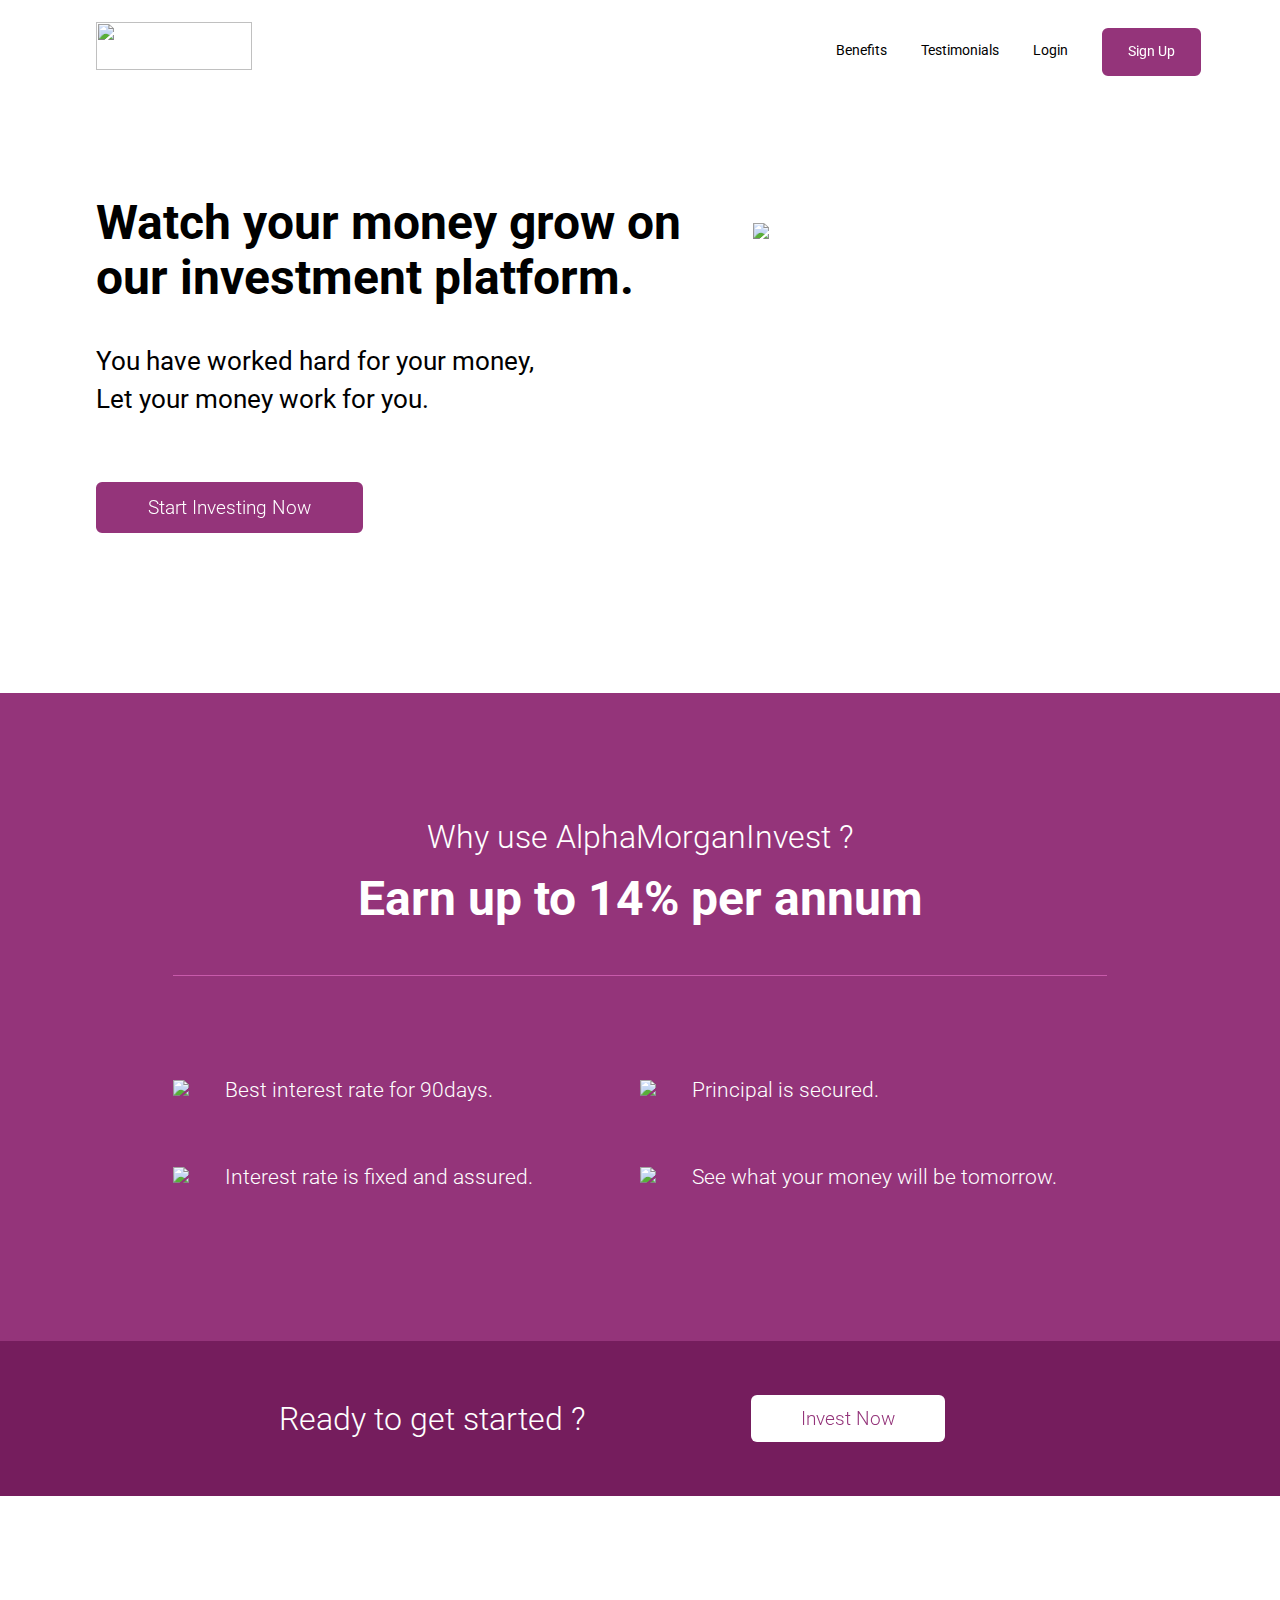
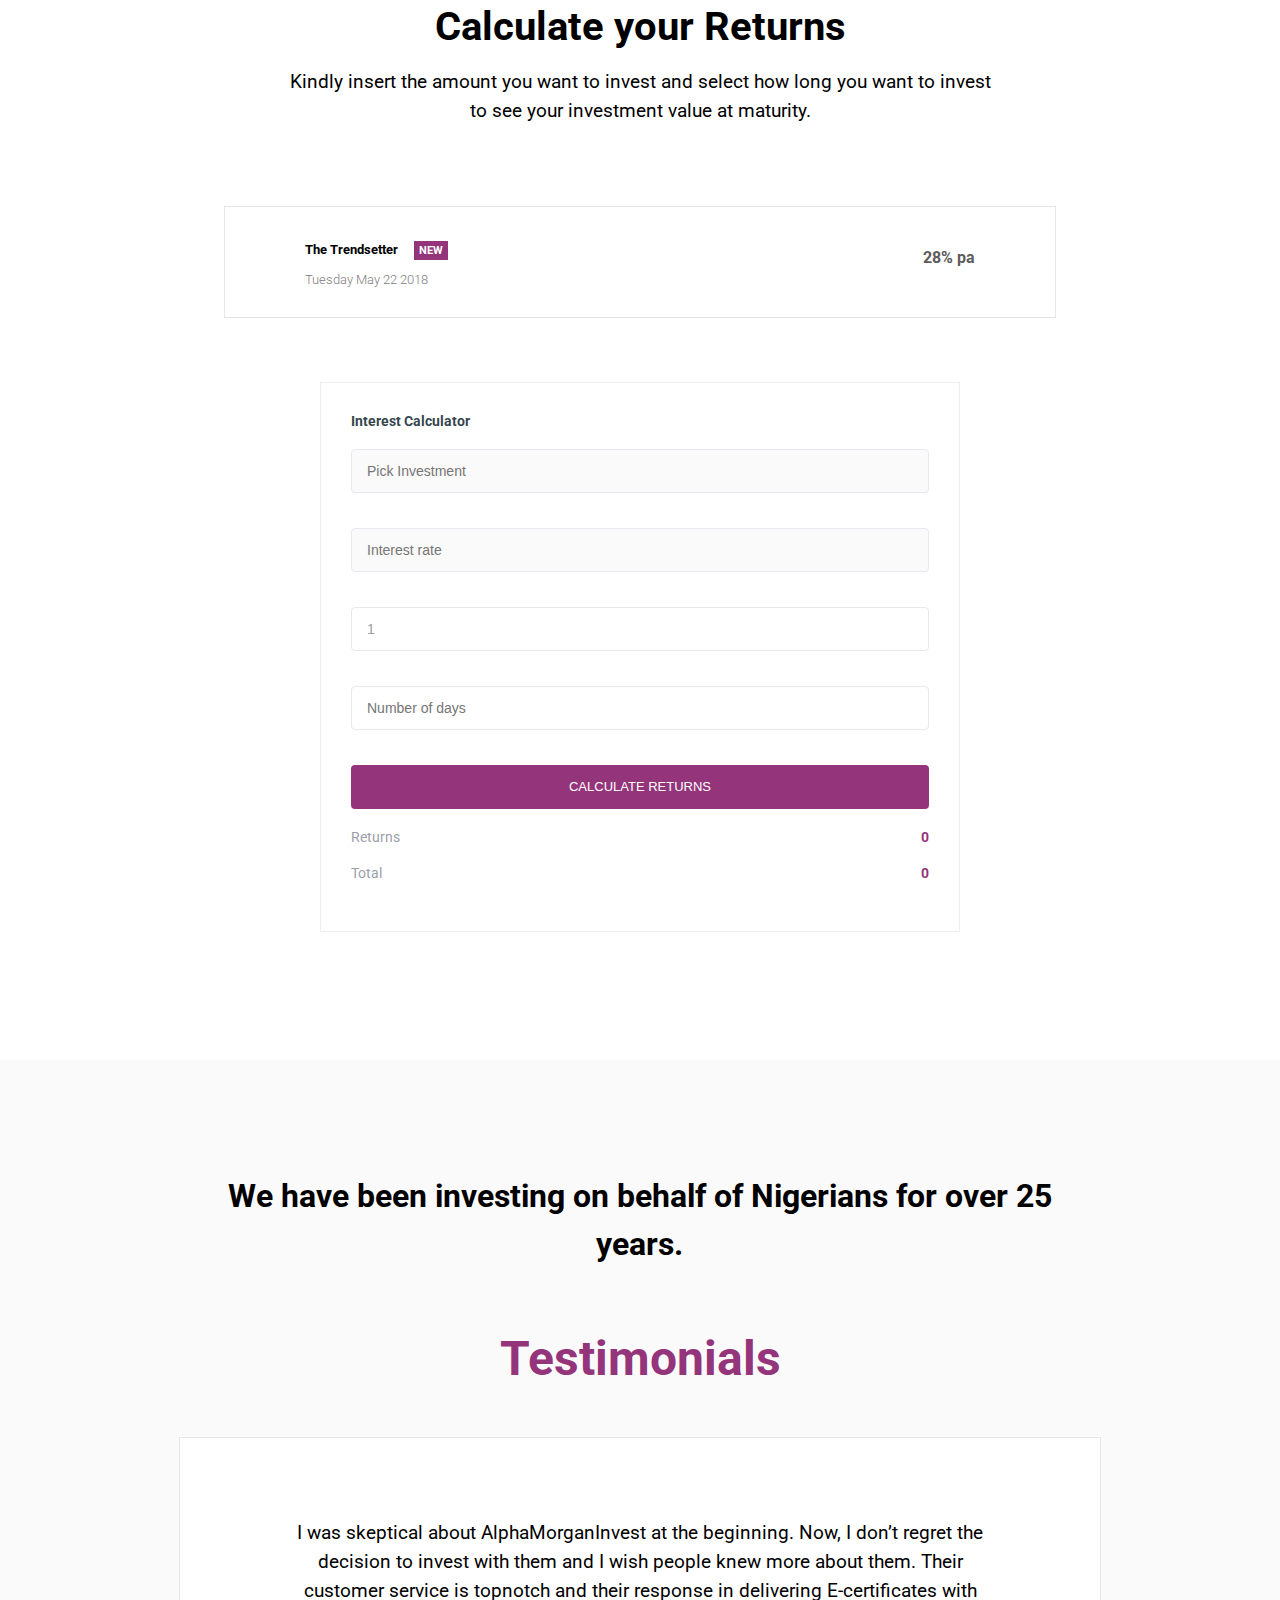
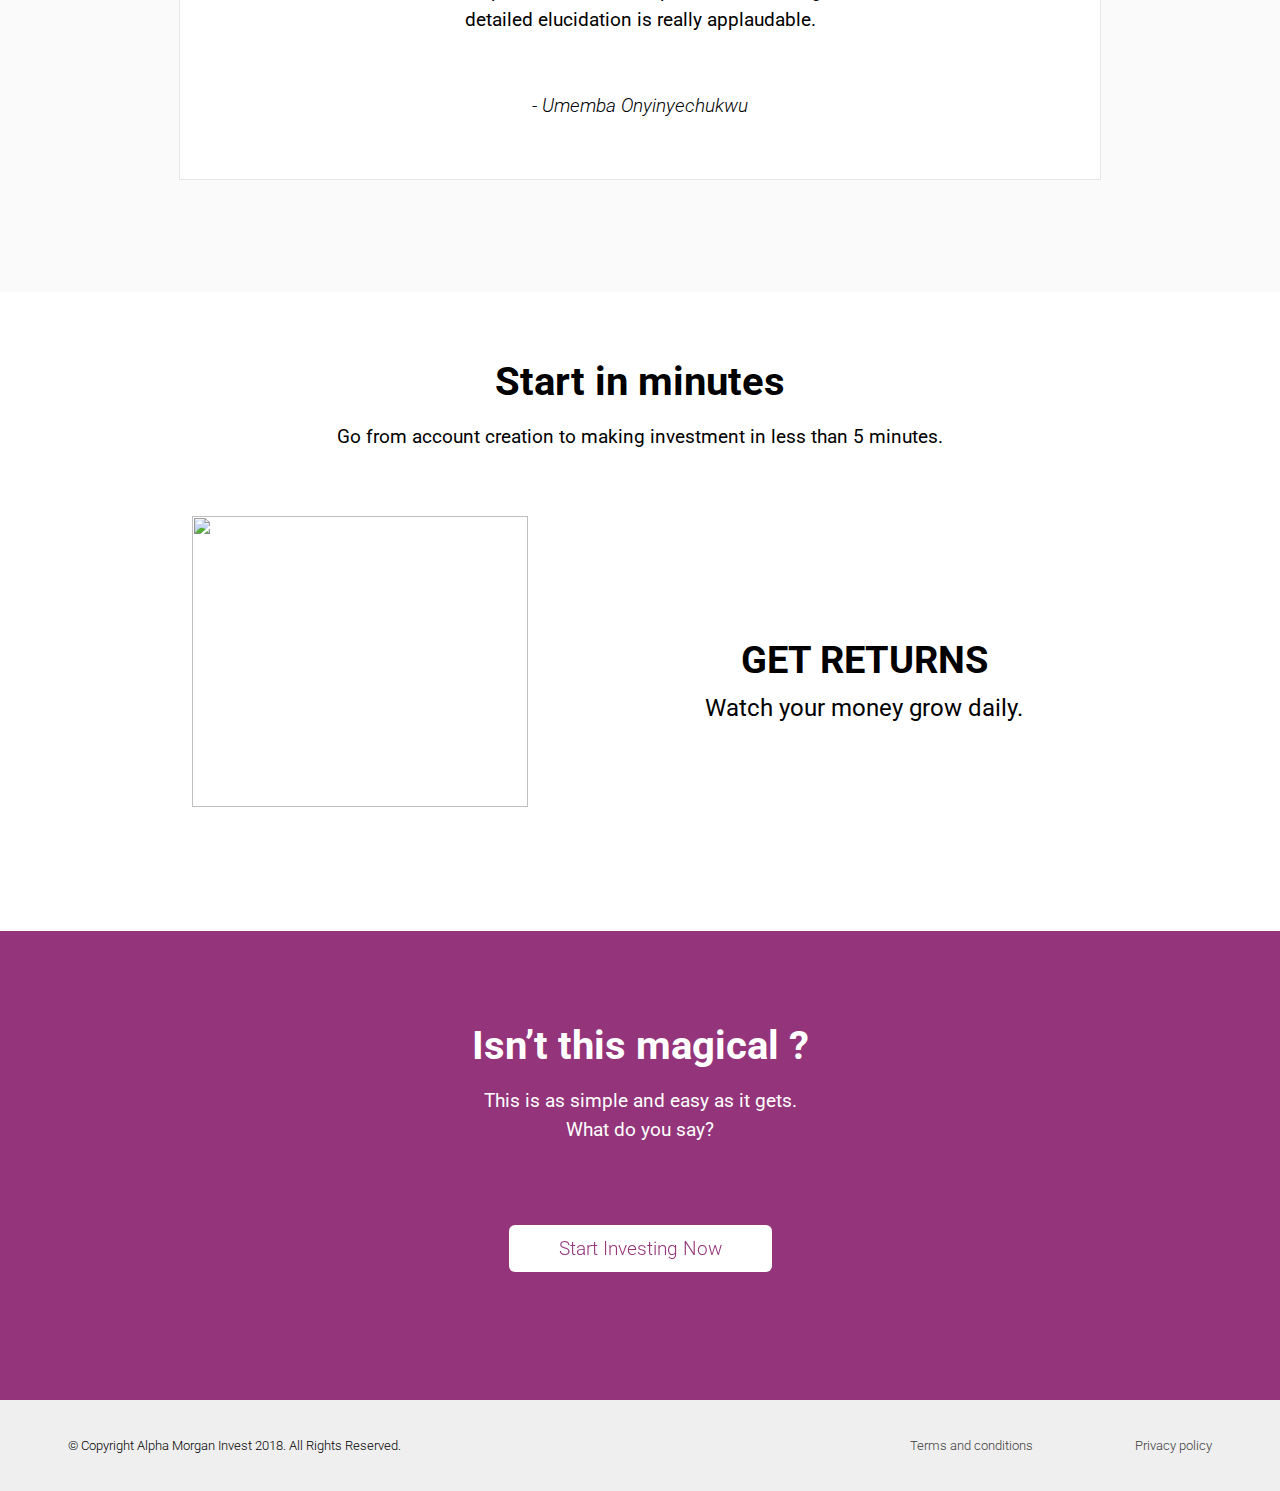
==== index.html @ eae3f41d "Calculator Added" ====
<!DOCTYPE html>
<html lang="en">

<head>
    <meta charset="UTF-8">
    <meta name="viewport" content="width=device-width, initial-scale=1.0">
    <meta http-equiv="X-UA-Compatible" content="ie=edge">
    <link rel="stylesheet" href="styles/style.css">
    <link href="https://fonts.googleapis.com/css?family=Roboto:300,300i,400,700" rel="stylesheet">
    <script defer src="js/fontawesome-all.js"></script>
    <title> Alpha Morgan </title>
</head>

<body>

    <header class="header">
        <div class="header_holder">
            <div class="wrapper navigation">
                <div class="logo">
                    <a href="index.html">
                        <img src="images/logo/image-logo.png" srcset="images/logo/image-logo@2x.png 2x,
                        images/logo/image-logo@3x.png 3x" class="Image-Logo">
                    </a>
                </div>

                <nav>
                    <ul>
                        <li>
                            <a href="" class="nav_default">
                                Benefits
                            </a>
                        </li>
                        <li>
                            <a href="" class="nav_default">
                                Testimonials
                            </a>
                        </li>
                        <li>
                            <a href="" class="nav_default">
                                Login
                            </a>
                        </li>
                        <li>
                            <a href="" class="nav_default signup_cta" id="signup">
                                Sign Up
                            </a>
                        </li>
                    </ul>
                </nav>

            </div>
        </div>
    </header>

    <section class="hero_section">
        <div class="hero_section_content">
            <div class="content">
                <h1>
                    Watch your money grow on our investment platform.
                </h1>
                <h4>
                    You have worked hard for your money,
                    <br> Let your money work for you.
                </h4>
                <div class="cta">
                    <a href="" class="signup_cta invest">
                        Start Investing Now
                    </a>
                </div>
            </div>
            <div class="illustrate">
                <div class="img_container">
                    <img src="images/hero/image.png" srcset="images/hero/image@2x.png 2x,
                        images/hero/image@3x.png 3x" class="Image">
                </div>
            </div>
        </div>
    </section>

    <section class="why_alpha">
        <div class="why_alpha_content">
            <h3>
                Why use AlphaMorganInvest ?
            </h3>
            <h1>
                Earn up to 14% per annum
            </h1>
        </div>
        <div class="why_options">
            <div class="options">
                <img src="images/icon/icon-briefcase.svg" class="icon-briefcase">
                <p>
                    Best interest rate for 90days.
                </p>
            </div>
            <div class="options">
                <img src="images/icon/icon-principal.svg" class="icon-briefcase">
                <p>
                    Principal is secured.
                </p>
            </div>
            <div class="options">
                <img src="images/icon/icon-interest-rate.svg" class="icon-briefcase">
                <p>
                    Interest rate is fixed and assured.
                </p>
            </div>
            <div class="options">
                <img src="images/icon/icon-growth.svg" class="icon-briefcase">
                <p>
                    See what your money will be tomorrow.
                </p>
            </div>
        </div>
        <div class="start">
            <div class="start_content">
                <h2>
                    Ready to get started ?
                </h2>
                <div>
                    <a href="" class="signup_cta invest start_now">
                        Invest Now
                    </a>
                </div>
            </div>
        </div>
    </section>

    <section class="investment_option">
        <div class="investment_content">
            <div class="investment_intro">
                <h1>
                    Calculate your Returns
                </h1>
                <h3>
                    Kindly insert the amount you want to invest and select how long you want to invest to see your investment value at maturity.
                </h3>
            </div>

            <div class="investment_table">
                <div class="table_content" id="table1">
                    <div>
                        <h5>
                            The Trendsetter
                            <span class="new"> NEW </span>
                        </h5>
                        <h5 class="date">
                            Tuesday May 22 2018
                        </h5>
                    </div>
                    <div>
                        <h4 class="percent">28% pa</h4>
                    </div>
                </div>
            </div>

            <div class="investment_calculator">
                <div class="calc_intro">
                    Interest Calculator
                </div>
                <form action="">
                    <div class="form-group padded-input">
                        <input type="text" class="form-control" placeholder="Pick Investment" required="" disabled="" value="">
                    </div>
                    <div class="form-group padded-input">
                        <input type="text" class="form-control" placeholder="Interest rate" required="" id="password_confirmation" disabled="" value="">
                    </div>
                    <div class="form-group padded-input">
                        <input type="number" class="form-control" placeholder="Enter an amount" required="" id="password" min="0" value="1">
                    </div>
                    <div class="form-group padded-input">
                        <input type="number" class="form-control" placeholder="Number of days" required="" id="password" min="0" value="">
                    </div>
                    <button class="purple_calculate" disable>CALCULATE RETURNS</button>
                    <div class="interest-values">
                        <div class="values">
                            <span>Returns</span>
                            <span>0</span>
                        </div>
                        <div class="values">
                            <span>Total</span>
                            <span>0</span>
                        </div>
                    </div>
                </form>
            </div>

        </div>
    </section>

    <section class="testimony_section">
        <div class="testimony_content">
            <h2>
                We have been investing on behalf of Nigerians for over 25 years.
                <h1>
                    Testimonials
                </h1>
                <div class="testimony_container">
                    <p class="testimony">
                        I was skeptical about AlphaMorganInvest at the beginning. Now, I don’t regret the decision to invest with them and I wish
                        people knew more about them. Their customer service is topnotch and their response in delivering
                        E-certificates with detailed elucidation is really applaudable.
                    </p>
                    <p class="testifier">
                        - Umemba Onyinyechukwu
                    </p>
                </div>
        </div>
    </section>

    <section class="offer_slider">
        <div class="investment_content">
            <div class="investment_intro">
                <h1>
                    Start in minutes
                </h1>
                <h3>
                    Go from account creation to making investment in less than 5 minutes.
                </h3>
            </div>
        </div>

        <div class="slider">
            <div class="slider_img_holder">
                <img src="images/start/illustration.png" srcset="images/start/illustration@2x.png 2x,
                images/start/illustration@3x.png 3x" class="Illustration">
            </div>
            <div class="img_description">
                <h2>
                    GET RETURNS
                </h2>
                <p>
                    Watch your money grow daily.
                </p>
            </div>
        </div>
    </section>

    <section class="final_cta">
        <div class="investment_content">
            <div class="investment_intro">
                <h1>
                    Isn’t this magical ?
                </h1>
                <h3>
                    This is as simple and easy as it gets.
                    <br> What do you say?
                </h3>
                <div class="cta_holder">
                    <a href="" class="signup_cta invest start_now">
                        Start Investing Now
                    </a>
                </div>
            </div>
        </div>
    </section>

    <footer>
        <div class="footer_content">
            <div class="copyright">
                © Copyright Alpha Morgan Invest 2018. All Rights Reserved.
            </div>
            <div class="terms">
                <a href="">Terms and conditions</a>
                <a href="">Privacy policy</a>
            </div>
        </div>
    </footer>

    <script src="js/app.js"></script>

</body>

</html>
---- styles/style.css ----
@import "type.css";

:root {
  --default: "Roboto", sans-serif;
  --purple: #94347a;
}

* {
  box-sizing: border-box;
  -webkit-box-sizing: border-box;
  -moz-box-sizing: border-box;
}

body,
html {
  margin: 0;
  padding: 0;
  width: 100%;
  height: 100%;
  font-family: var(--default);
  font-size: 16px;
  font-weight: 300;
}

ul {
  list-style: none;
  padding: 0;
  margin: 0;
}

a {
  text-decoration: none;
}

::selection {
  background: var(--purple);
  color: #fff;
}

::-moz-selection {
  background: var(--purple);
  color: #fff;
}

header {
  width: 100%;
}

.header_holder {
  transition: all 0.1s;
}

.header_down {
  border-bottom: 1px solid #eee;
  position: fixed;
  top: 0;
  background: white;
  z-index: 100;
  width: 100%;
  height: 92.75px;
}

.header_down + .hero_section {
  padding: 60px;
}

.wrapper {
  width: 90%;
  margin: 0 auto;
}

.navigation {
  display: grid;
  grid-template-columns: 1fr;
  grid-auto-flow: column;
  margin-bottom: 1.1em;
  margin-top: 0.1em;
}

.Image-Logo {
  width: 8.125em;
  margin-top: 1.25em;
  margin-left: 4.85em;
  width: 156px;
  height: 48px;
  object-fit: contain;
}

nav ul li {
  display: inline-block;
  padding: 26px 30px 0;
  font-family: var(--default);
  font-size: 0.75em;
  line-height: 1.65;
}

nav ul li a {
  font-size: 1.3em;
  color: black;
  font-weight: 400;
  letter-spacing: 1.2;
}

.nav_default:hover,
.nav_default:active {
  color: var(--purple);
}

.signup_cta {
  color: #fff;
  background-color: var(--purple);
  border: 2px solid var(--purple);
  border-radius: 6px;
  padding: 10px 24px;
  display: inline-block;
  vertical-align: middle;
  -webkit-transform: perspective(1px) translateZ(0);
  transform: perspective(1px) translateZ(0);
  box-shadow: 0 0 1px transparent;
  -webkit-transition-duration: 0.3s;
  transition-duration: 0.3s;
  -webkit-transition-property: transform;
  transition-property: transform;
  -webkit-transition-timing-function: ease-out;
  transition-timing-function: ease-out;
  font-family: var(--default);
}

.signup_cta:hover {
  -webkit-transform: translateY(-4px);
  transform: translateY(-4px);
}

#signup {
  color: white;
}

#signup:hover {
  color: white;
}

.hero_section {
  background: url(../images/bckground/scribbles@3x.png) no-repeat no-repeat;
  background-size: cover;
  object-fit: cover;
  width: 100%;
}

.hero_section_content {
  display: grid;
  grid-template-columns: 2fr 1.4fr;
  min-height: 600px;
  margin-bottom: 5.525em;
}

.content {
  padding-top: 70px;
  margin-left: 160px;
}

.content h1 {
  font-size: 4em;
  line-height: 1.15em;
  margin-bottom: 36px;
}

.content h4 {
  font-family: var(--default);
  font-size: 1.6em;
  margin-bottom: 2.5em;
  line-height: 1.5;
  font-weight: 400;
}

.invest {
  font-size: 1.5em;
  padding: 15px 60px;
}

.illustrate {
  display: grid;
}

.img_container {
  margin-top: 80px;
  padding-top: 50px;
}

.Image {
  object-fit: contain;
  width: 100%;
}

.why_alpha {
  min-height: 500px;
  background: var(--purple);
  color: white;
  padding-top: 5.875em;
}

.why_alpha_content {
  text-align: center;
}

.why_alpha_content h3 {
  font-size: 1.975em;
  font-weight: 300;
  margin-bottom: 0;
}

.why_alpha_content h1 {
  font-size: 3.8em;
  margin-top: 0.3em;
  margin-bottom: 1em;
}

.why_options {
  display: grid;
  grid-template-columns: repeat(2, 1fr);
  width: 63%;
  margin: 0 auto;
  border-top: 1px solid #c85aab;
  padding-top: 6.5em;
  padding-bottom: 87px;
}

.options {
  display: grid;
  grid-template-columns: auto 1fr;
  grid-auto-flow: column;
  grid-gap: 10px;
}

.options p {
  margin: 0 1.25em 3.1875em;
  font-size: 1.5em;
  font-weight: 300;
  font-family: var(--default);
  line-height: 1;
}

.start {
  background: #751d5d;
}

.start_content {
  display: grid;
  grid-template-columns: repeat(2, 1fr);
  width: 60%;
  padding: 2em;
  margin: 0 auto;
  place-items: center center;
}

.start_content h2 {
  font-size: 2.5em;
  font-weight: 300;
  font-family: var(--default);
}

.start_now {
  color: var(--purple);
  background: white;
  border: none;
  margin: 0;
}

.investment_option {
  padding-top: 5em;
}

.investment_intro {
  text-align: center;
  padding-bottom: 4em;
}

.investment_intro h1 {
  font-size: 3.2em;
  margin-bottom: 18px;
}

.investment_intro h3 {
  width: 55%;
  margin: 0 auto;
  font-size: 1.5em;
  font-family: var(--default);
  line-height: 1.5;
  font-weight: 400;
}

.investment_table {
  padding-bottom: 4em;
  padding-top: 1em;
}

.table_content {
  display: grid;
  grid-template-columns: 1fr 1fr;
  width: 45%;
  margin: 0 auto;
  background-color: rgba(216, 216, 216, 0);
  border: solid 1px rgba(151, 151, 151, 0.24);
  padding: 20px 80px;
  font-family: var(--default);
}

#table1 {
  border-top: solid 1px rgba(151, 151, 151, 0.24);
}

.table_content:nth-child(even) {
  border-top: none;
}

.table_content:nth-child(odd) {
  border-top: none;
}

.table_content h5 {
  margin-top: 15px;
  margin-bottom: 10px;
}

.new {
  color: white;
  background: var(--purple);
  padding: 3px 5px;
  font-size: 0.8em;
  margin-left: 13px;
  font-family: var(--default);
}

.date {
  color: #808080;
  font-family: var(--default);
  font-weight: 300;
}

.percent {
  float: right;
  color: #5d5b5b;
}

.investment_calculator {
  border: 1px solid #eee;
  width: 28%;
  margin: 0 auto 8em;
  padding: 30px 40px;
}

.calc_intro {
  font-size: 14px;
  font-weight: 700;
  color: #37474f;
  margin-bottom: 20px;
}

.padded-input {
  margin-bottom: 35px;
}

.form-control {
  width: 100%;
  text-align: left;
  color: #9aa0a9;
  padding: 15px;
  height: 44px;
  border-radius: 4px;
  border: 1px solid #e6eaee;
  font-size: 14px;
  outline-color: var(--purple);
}

.investment_calculator button {
  width: 100%;
  height: 44px;
  border-radius: 4px;
  font-size: 13px;
  font-weight: 500;
  letter-spacing: normal;
  color: #fff;
  border: none;
  background-color: var(--purple);
  cursor: pointer;
}

.values {
  display: flex;
  justify-content: space-between;
  margin: 20px 0;
}

.values span:first-child {
  font-weight: 400;
  color: #9aa0a9;
  font-size: 14px;
}

.values span:last-child {
  font-size: 14px;
  font-weight: 700;
  color: #95347a;
}

.testimony_section {
  background: #fafafa url(../images/bckground/scribble@3x.png) no-repeat
    no-repeat;
  background-size: cover;
  object-fit: cover;
  width: 100%;
  padding: 7em 0;
}

.testimony_content {
  text-align: center;
  width: 80%;
  margin: 0 auto;
}

.testimony_content h2 {
  width: 60%;
  margin: 0 auto;
  font-size: 2em;
  line-height: 1.5;
}

.testimony_content h1 {
  margin-top: 1.6em;
  margin-bottom: 50px;
  font-size: 3em;
  color: var(--purple);
}

.testimony_container {
  border: solid 1px #e6e6e6;
  padding: 62px 102px 42px;
  width: 60%;
  margin: 0 auto;
  background: white;
  font-size: 1.2em;
  font-family: var(--default);
}

.testimony {
  line-height: 1.5;
  font-weight: 400;
}

.testifier {
  margin-top: 3.125em;
  font-family: var(--default);
  font-style: italic;
}

.offer_slider {
  padding-top: 2.5em;
  margin-bottom: 7.5em;
  background: url(../images/start/scribbles@3x.png) no-repeat no-repeat;
  background-size: cover;
  object-fit: cover;
  width: 100%;
}

.slider {
  display: grid;
  grid-template-columns: repeat(2, 1fr);
  width: 50%;
  margin: 0 auto;
}

.img_description {
  display: grid;
  text-align: center;
  align-content: center;
}

.img_description h2 {
  font-size: 2.4em;
  margin-bottom: 0.3em;
}

.img_description p {
  margin: 0;
  font-weight: 400;
  font-size: 1.5em;
}

.Illustration {
  width: 336px;
  height: 291px;
  object-fit: contain;
}

.final_cta {
  background: var(--purple);
  padding: 4em;
  color: white;
}

.cta_holder {
  margin-top: 5em;
}

footer {
  background: #efefef;
  padding: 2.4em;
  font-family: var(--default);
}

.footer_content {
  display: grid;
  grid-template-columns: 2.5fr 1fr;
  width: 80%;
  margin: 0 auto;
}

.terms {
  display: grid;
  place-items: end;
  grid-template-columns: repeat(2, 1fr);
}

.terms a {
  color: #3b3b3b;
}

.terms a:hover {
  text-decoration: underline;
}

/* ===================================== */
/* Media Queries */

/* iPad pros and huge tablets */
@media only screen and (min-width: 1024px) and (max-width: 1439px) {
  .Image-Logo {
    margin-left: 2em;
  }

  nav ul li {
    padding: 26px 15px 0;
  }

  nav ul li a {
    font-size: 1.2em;
  }

  .hero_section_content {
    margin-bottom: 0;
  }

  .content {
    margin-left: 6em;
  }

  .content h1 {
    font-size: 3em;
  }

  .invest {
    font-size: 1.2em;
    padding: 12px 50px;
  }

  .why_alpha_content h1 {
    font-size: 3em;
  }

  .why_options {
    width: 73%;
  }

  .options p {
    font-size: 1.3em;
  }

  .start_content {
    width: 70%;
  }

  .start_content h2 {
    font-size: 2em;
  }

  .investment_intro h1 {
    font-size: 2.5em;
  }

  .investment_intro h3 {
    font-size: 1.2em;
  }

  .table_content,
  .panel {
    width: 65%;
  }

  .investment_calculator {
    width: 50%;
    padding: 30px 30px;
  }

  .testimony_content h2 {
    width: 85%;
  }

  .testimony_content h1 {
    margin-top: 1.3em;
  }

  .testimony_container {
    width: 90%;
  }

  .slider {
    width: 70%;
  }

  .footer_content {
    margin: 0 auto;
    width: 95%;
    grid-template-columns: 2.2fr 1fr;
    font-size: 0.8125em;
  }
}

/* Smaller tablets and iPad */
@media only screen and (min-width: 767px) and (max-width: 1023px) {
  .Image-Logo {
    margin-left: 2em;
  }

  nav ul li {
    padding: 36px 12px 0;
  }

  nav ul li a {
    font-size: 1.2em;
  }

  .signup_cta {
    padding: 5px 18px;
  }

  .hero_section_content {
    margin-bottom: 5em;
    min-height: 0;
  }

  .content {
    margin-left: 4em;
  }

  .content h1 {
    font-size: 2.5em;
  }

  .content h4 {
    font-size: 1em;
  }

  .invest {
    font-size: 1em;
    padding: 12px 35px;
  }

  .why_alpha {
    padding-top: 3em;
  }

  .why_alpha_content h3 {
    font-size: 1.4em;
  }

  .why_alpha_content h1 {
    font-size: 2.4em;
  }

  .why_options {
    width: 80%;
    padding-top: 5em;
    padding-bottom: 2em;
  }

  .options p {
    font-size: 1em;
  }

  .start_content {
    width: 80%;
  }

  .start_content h2 {
    font-size: 1.5em;
  }

  .investment_option {
    padding-top: 3em;
  }

  .investment_intro h1 {
    font-size: 2.5em;
  }

  .investment_intro h3 {
    font-size: 1em;
    width: 70%;
  }

  .table_content,
  .panel {
    width: 65%;
  }

  .investment_calculator {
    width: 50%;
    padding: 30px 30px;
  }

  .percent {
    font-size: 14px;
  }

  .testimony_content h2 {
    width: 85%;
    font-size: 2em;
  }

  .testimony_content h1 {
    margin-top: 1em;
    font-size: 2.5em;
  }

  .testimony_container {
    width: 90%;
  }

  .slider {
    width: 70%;
    grid-gap: 20px;
  }

  .final_cta {
    padding: 1.5em;
  }

  .cta_holder {
    margin-top: 3em;
  }

  .footer_content {
    margin: 0 auto;
    width: 95%;
    grid-template-columns: 2.3fr 1fr;
    font-size: 0.6125em;
  }
}

/* Mobile devices */
@media only screen and (max-width: 766px) {
  .Image-Logo {
    margin-left: 0;
    width: 140px;
  }

  nav {
    display: none;
  }

  .wrapper {
    width: 90%;
    margin: 0 auto;
  }

  .signup_cta {
    padding: 5px 18px;
  }

  .hero_section_content {
    grid-template-columns: 1fr;
    margin-bottom: 2em;
    min-height: 0;
    text-align: center;
  }

  .content {
    margin: 0 auto;
    padding-top: 40px;
    width: 90%;
  }

  .content h1 {
    font-size: 2.5em;
  }

  .content h4 {
    font-size: 1em;
    margin-bottom: 25px;
  }

  .img_container {
    margin: 0;
    padding-top: 3em;
    padding-bottom: 2em;
  }

  .invest {
    font-size: 1em;
    padding: 12px 35px;
  }

  .why_alpha {
    padding-top: 1.5em;
  }

  .why_alpha_content {
    padding: 30px 0;
  }

  .why_alpha_content h3 {
    font-size: 1em;
  }

  .why_alpha_content h1 {
    font-size: 1.8em;
    width: 85%;
    margin: 0 auto;
    padding-top: 0.5em;
  }

  .why_options {
    width: 70%;
    margin: 0 auto;
    padding-top: 5em;
    padding-bottom: 1em;
    grid-template-columns: 1fr;
  }

  .options {
    grid-gap: 1.8em;
  }

  .options p {
    font-size: 1em;
    margin: 0 0 3.1875em;
    line-height: 1.6;
  }

  .start_content {
    width: 90%;
    grid-template-columns: 1fr;
    padding: 2em;
  }

  .start_content h2 {
    font-size: 1.5em;
    padding-bottom: 0.5em;
  }

  .investment_option {
    padding-top: 3em;
  }

  .investment_intro {
    width: 90%;
    margin: 0 auto;
    padding-bottom: 3em;
  }

  .investment_intro h1 {
    font-size: 2em;
  }

  .investment_intro h3 {
    font-size: 1em;
    width: 90%;
  }

  .investment_table {
    padding-top: 0;
  }

  .date {
    display: none;
  }

  .panel {
    display: none;
  }

  .table_content {
    width: 75%;
    padding: 20px 20px;
    grid-template-columns: 2fr 1fr;
  }

  .percent {
    font-size: 14px;
  }

  .investment_calculator {
    width: 75%;
    padding: 30px 25px;
  }

  .testimony_section {
    padding-top: 4em;
  }

  .testimony_content h2 {
    width: 100%;
    font-size: 1.6em;
  }

  .testimony_content h1 {
    margin-top: 1em;
    font-size: 2.5em;
  }

  .testimony_container {
    width: 90%;
    padding: 1em;
    font-size: 1em;
  }

  .testimony {
  }

  .offer_slider {
    margin-bottom: 5em;
  }

  .slider {
    width: 70%;
    grid-gap: 20px;
    grid-template-columns: 1fr;
  }

  .Illustration {
    max-width: 100%;
  }

  .final_cta {
    padding: 1.5em;
  }

  .cta_holder {
    margin-top: 3em;
  }

  .footer_content {
    margin: 0 auto;
    width: 95%;
    grid-template-columns: 1fr;
    font-size: 0.6125em;
    text-align: center;
  }

  .terms {
    grid-template-columns: 1fr;
    place-items: center;
    margin-top: 1em;
    grid-gap: 8px;
  }
}
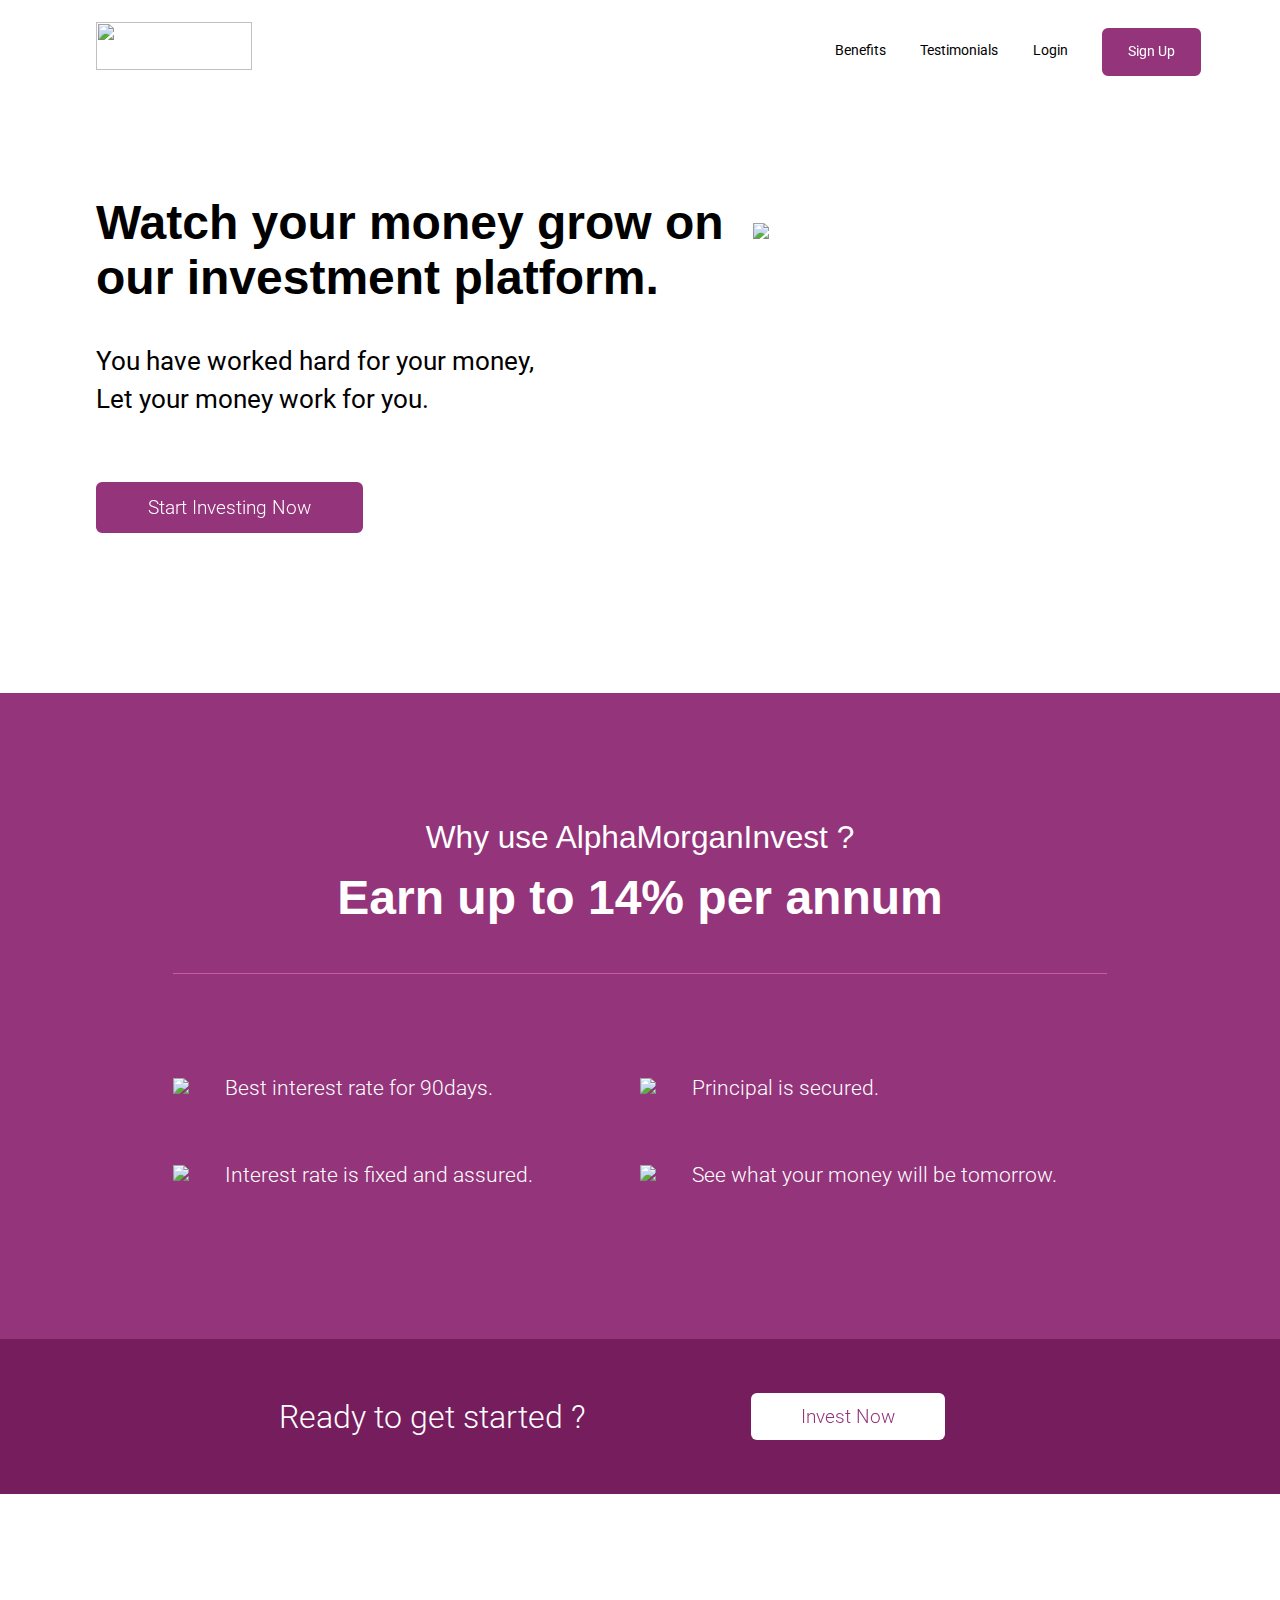
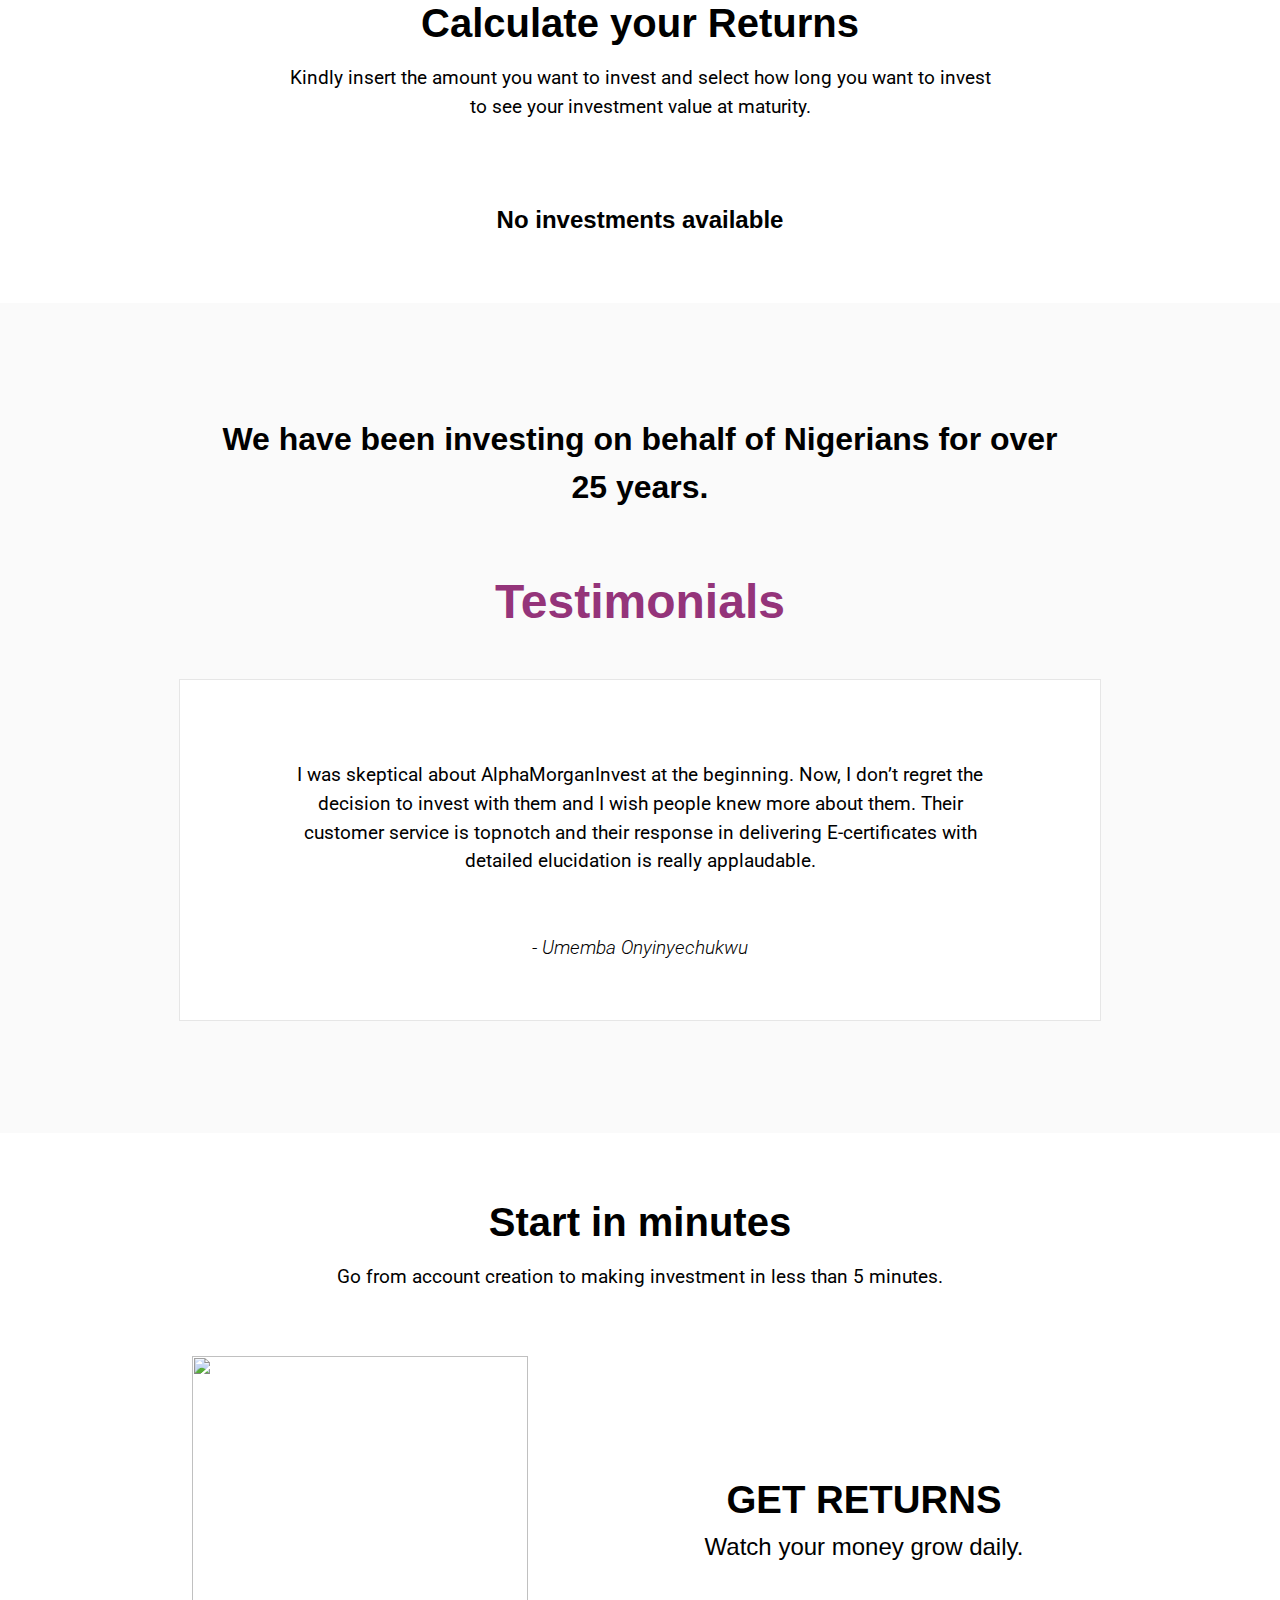
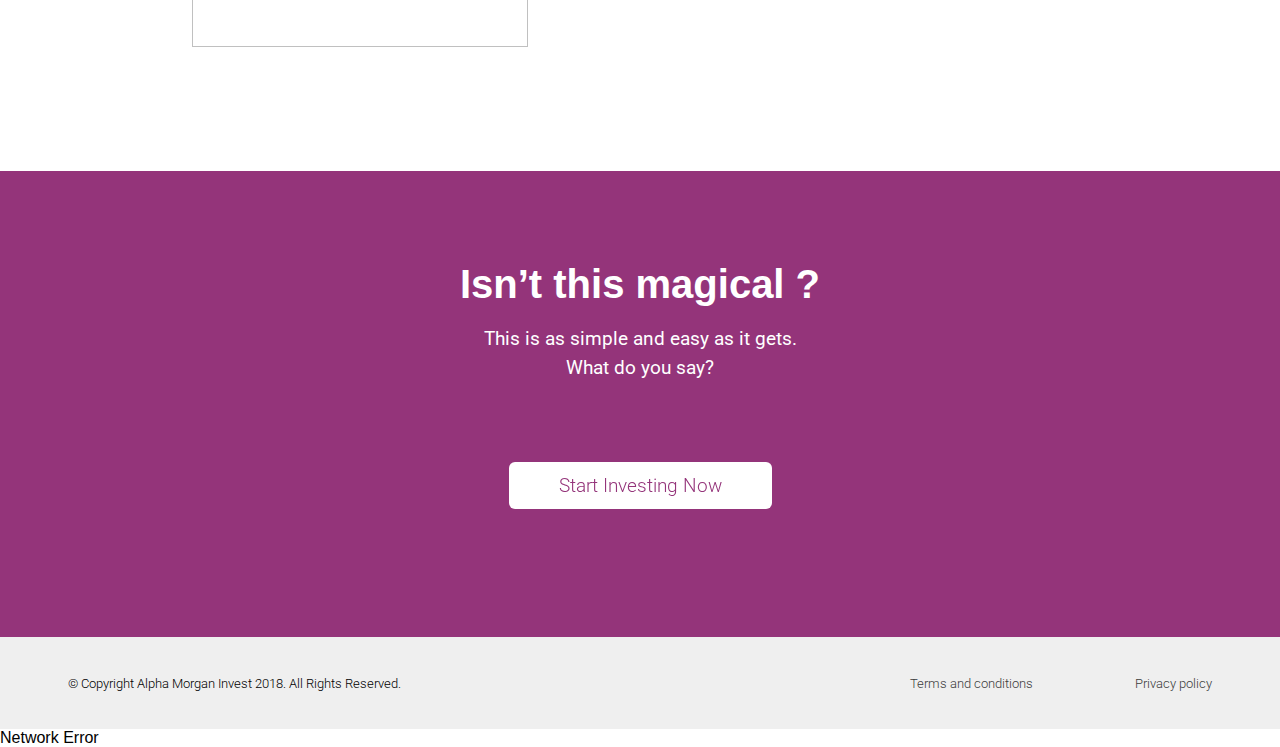
==== commit e00e52aa: "Updated investment section" ====
--- a/index.html
+++ b/index.html
@@ -9,6 +9,7 @@
     <link href="https://fonts.googleapis.com/css?family=Roboto:300,300i,400,700" rel="stylesheet">
     <script defer src="js/fontawesome-all.js"></script>
     <title> Alpha Morgan </title>
+    <link href="/static/css/main.f80b5fb4.css" rel="stylesheet">
 </head>
 
 <body>
@@ -137,7 +138,7 @@
                 </h3>
             </div>
 
-            <div class="investment_table">
+            <!-- <div class="investment_table">
                 <div class="table_content" id="table1">
                     <div>
                         <h5>
@@ -183,7 +184,8 @@
                         </div>
                     </div>
                 </form>
-            </div>
+            </div> -->
+            <div id="investment-section"></div>
 
         </div>
     </section>
@@ -268,6 +270,7 @@
     </footer>
 
     <script src="js/app.js"></script>
+    <script type="text/javascript" src="/static/js/main.8073e49b.js"></script>
 
 </body>
 
--- a/static/css/main.f80b5fb4.css
+++ b/static/css/main.f80b5fb4.css
@@ -0,0 +1,2 @@
+body{margin:0;padding:0;font-family:sans-serif}.pointer{cursor:pointer}.purple{background-color:#95347a!important}.onboarding-page .topbar{width:100%;height:70px;padding:10px 58px;display:-ms-flexbox;display:flex;-ms-flex-pack:justify;justify-content:space-between;background:#fff}.onboarding-page{padding-bottom:50px;height:100%}.onboarding-page .purple_bar{width:100%;height:70px;display:-ms-flexbox;display:flex;-ms-flex-pack:center;justify-content:center;color:#fff}.onboarding-page .purple_bar .nav span{line-height:70px;margin:0 36px;height:70px;display:inline-block}.onboarding-page .purple_bar .nav span.active{border-bottom:3px solid #fff}.onboarding-page .user-profile-area{display:inline-block;line-height:50px;position:relative}.onboarding-page .user-profile-area .dropdown{position:absolute;width:194px;height:120px;background-color:#fff;z-index:99;border:1px solid #eee;display:-ms-flexbox;display:flex;-ms-flex-direction:column;flex-direction:column;-ms-flex-pack:center;justify-content:center;-ms-flex-align:start;align-items:flex-start;padding-left:25px;right:0}.onboarding-page .user-profile-area .dropdown.hidden{display:none}.onboarding-page .user-profile-area .dropdown p{font-size:13px;font-weight:400;text-align:center}.onboarding-page .user-profile-area .profile_pic{width:37px;height:37px;background-color:#d8d8d8;vertical-align:middle;display:inline-block;margin-right:10px;border-radius:50%}.onboarding-page .user-profile-area .username{font-size:11px;font-weight:700;text-align:left;color:#37474f;vertical-align:middle;display:inline-block;margin-right:10px}.onboarding-page .user-profile-area img{vertical-align:middle;display:inline-block}.onboarding-page .container{max-width:1035px;margin:auto;position:relative;padding-bottom:40px}.onboarding-page .email-verification-bar{height:70px;background:var(--grey)}.onboarding-page .title_bar p{font-size:24px;font-style:normal;font-stretch:normal;text-align:left;margin-bottom:31px;margin-top:57px}.onboarding-page .page1 h1,.onboarding-page .title_bar p{font-weight:700;line-height:normal;letter-spacing:normal;color:#37474f}.onboarding-page .page1 h1{font-size:36px;text-align:center}.onboarding-page .page1 p{font-size:16px;font-weight:400;line-height:1.5;letter-spacing:normal;text-align:center;color:#37474f;margin-top:14px;margin-bottom:27px}.onboarding-page .page1 div{max-width:610px;margin:auto;height:700px;padding-top:200px;text-align:center}.onboarding-page .page1 button{width:227px;height:46px;border-radius:4px;border:none;color:#fff;font-size:13px;font-weight:700;font-stretch:normal;line-height:normal;letter-spacing:normal;text-align:center;cursor:pointer}.onboarding-page #progressbar{padding:0;margin:0;list-style:none;text-align:center}.onboarding-page #progressbar li{width:12px;height:12px;border-radius:50%;display:inline-block;border:1px solid #d8d8d8;margin:4px}.onboarding-page #progressbar li.active{background-color:#95347a;border:none}.onboarding-page .confirm{display:-ms-flexbox;display:flex;-ms-flex-pack:justify;justify-content:space-between;padding-left:20px;padding-right:20px}.onboarding-page .confirm p{max-width:512px;font-size:15px;font-weight:400;font-stretch:normal;line-height:normal;text-align:left;padding-top:16px}.onboarding-page .confirm button{max-width:227px;height:46px;border-radius:4px;background-color:#fff;font-size:13px;font-weight:700;line-height:normal;text-align:center;color:#95347a;border:none;padding:0 30px;margin-top:12px}.onboarding-page .search-area{height:74px;background-color:#fff;display:-ms-flexbox;display:flex;-ms-flex-pack:justify;justify-content:space-between;padding:27px 36px;margin-bottom:40px;position:relative}.filter-dropdown{width:194px;height:224px;background-color:#fff;border:1px solid #eee;position:absolute;top:25px;right:0;z-index:99;padding:20px}.filter-dropdown.hidden{display:none}.filter-dropdown p{display:inline-block;font-size:13px;vertical-align:middle;margin-left:10px}.filter-dropdown div{margin:6px 0}.onboarding-page .search-area input{border:none;padding-left:10px;font-family:Circular,sans-serif;color:#37474f;font-size:15px}.onboarding-page .search-area img{vertical-align:middle}.search-area .filter-box img{margin-left:20px}.search-area .filter-box{font-size:14px;position:relative}.onboarding-page .search-area ::-webkit-input-placeholder{font-size:15px;color:#37474f}.onboarding-page .search-area :-ms-input-placeholder,.onboarding-page .search-area ::-ms-input-placeholder{font-size:15px;color:#37474f}.onboarding-page .search-area ::placeholder{font-size:15px;color:#37474f}.onboarding-page .investment-area .right{width:100%;display:block;max-width:405px;margin:auto;margin-top:4em}.onboarding-page .investment-area .left{width:100%;display:block}.investment-area .right .interest-calculator{background-color:#fff;border:1px solid #eee;padding:30px 26px}.interest-calculator .header{font-size:14px;font-weight:700;color:#37474f;margin-bottom:20px}.investment-area .right .form-control{width:100%;text-align:left;color:#9aa0a9;padding:15px;height:44px;border-radius:4px;border:1px solid #e6eaee;font-size:14px}.invester button,.investment-area button{width:100%;height:44px;border-radius:4px;font-size:13px;font-weight:500;letter-spacing:normal;color:#fff;border:none}.right .padded-input{margin-bottom:35px;position:relative}.absolute_down-arrow{position:absolute;top:20px;right:23px}.investment-area .left .invester .header{height:112px;display:-ms-flexbox;display:flex;-ms-flex-pack:justify;justify-content:space-between;border:1px solid #eee;border-bottom:0;padding:33px 36px 15px;background:#fff;cursor:pointer}.investment-area .left .invester:last-of-type{border-bottom:1px solid #eee}.invester .header .top span:first-child.investment-name{font-size:14px;color:#37474f;vertical-align:middle;margin:0;padding:0;font-weight:700}.invester .header .top span:last-child{font-size:8px;color:#fff;width:46px;height:18px;padding:3px 12px;margin-left:10px;vertical-align:middle}.invester .header .bottom{color:#37474f;font-size:12px;opacity:.63;margin-top:15px}.invester .body{padding:35px 36px 20px;border-right:1px solid #eee;border-left:1px solid #eee;border-bottom:1px solid #eee;background-color:#f7f7f7}.invester .body.hidden{display:none}.invester .percentage{font-size:14px;font-weight:700;color:#37474f}.invester .body h2{font-size:14px;font-weight:700;line-height:normal;margin:0 0 11px}.invester .body h2,.invester .body p{font-style:normal;font-stretch:normal;letter-spacing:normal;text-align:left;color:#37474f}.invester .body p{font-size:13px;font-weight:400;line-height:1.77}.invester .record{margin-bottom:20px}.invester .interest span{opacity:.67;font-size:14px;text-align:center;color:#37474f;text-decoration:underline;cursor:pointer;margin-right:50px}.invester .interest span.active{font-size:14px;text-decoration:underline;cursor:pointer;color:#95347a;opacity:1}.invester .enter-investment{margin-top:28px}.invester .enter-investment input{width:100%;height:44px;border-radius:4px;border:1px solid #e6eaee;padding:15px;margin-top:7px}.invester .balance{margin-top:12px;margin-bottom:17px}.invester button{width:226px;height:46px}.onboarding-page .page2{margin-bottom:16px}.onboarding-page .right .interest-values .values{display:-ms-flexbox;display:flex;-ms-flex-pack:justify;justify-content:space-between;margin:20px 0}.onboarding-page .right .interest-values .values span:first-child{font-weight:400;color:#9aa0a9;font-size:14px}.onboarding-page .right .interest-values .values span:last-child{font-size:14px;font-weight:700;color:#95347a}.onboarding-page .skip_link{font-size:13px;font-weight:400;font-style:normal;text-align:center;color:#37474f;position:absolute;bottom:3px;right:35px}@media screen and (max-width:1035px){.container{padding:0 20px}}@media screen and (max-width:768px){.onboarding-page .page1 div{height:500px;padding-top:120px;padding-left:20px;padding-right:20px}.onboarding-page .investment-area{-ms-flex-direction:column;flex-direction:column}.onboarding-page .investment-area .left{width:100%;margin-bottom:20px}.onboarding-page .investment-area .right{width:100%}}@media screen and (max-width:425px){.onboarding-page .page1 h1{font-size:27px}.onboarding-page .confirm{-ms-flex-direction:column;flex-direction:column;-ms-flex-align:center;align-items:center}.investment-area .left .invester .header{padding:15px}.invester .percentage{font-size:12px}}
+/*# sourceMappingURL=main.f80b5fb4.css.map*/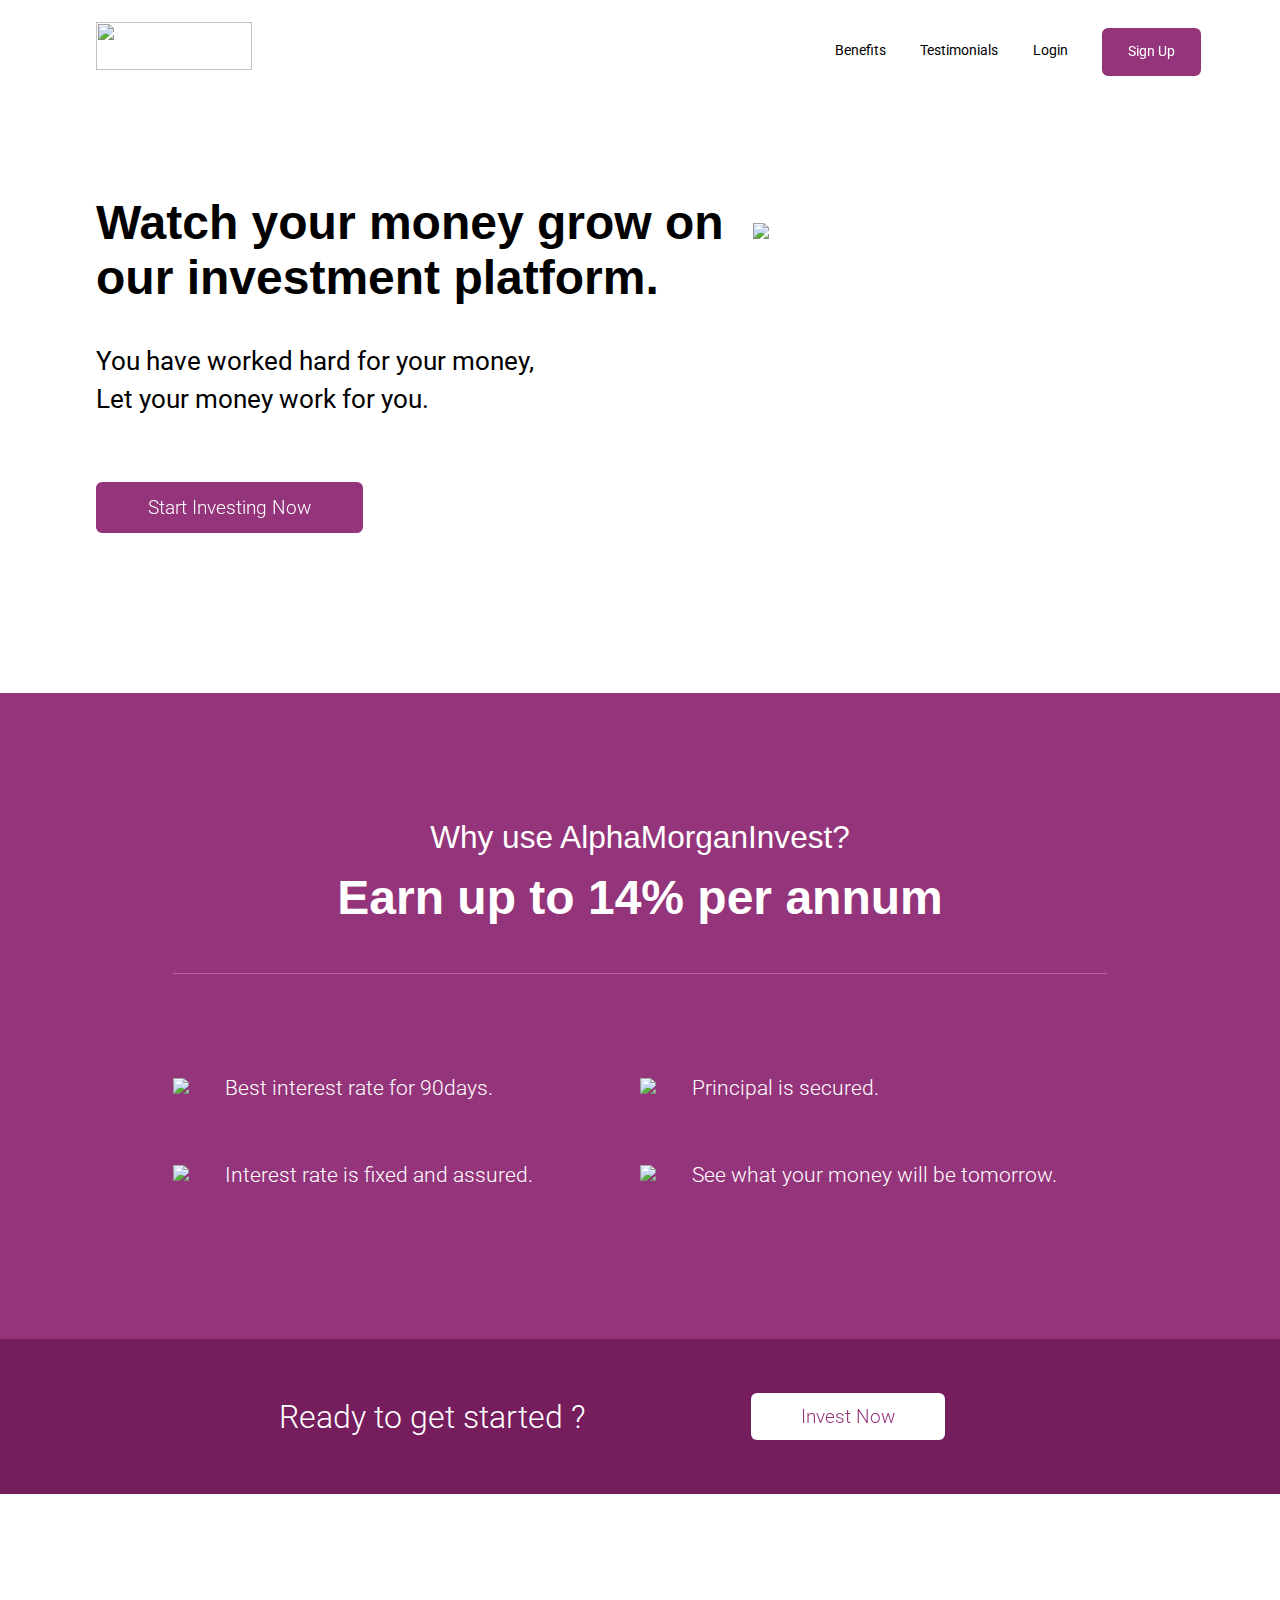
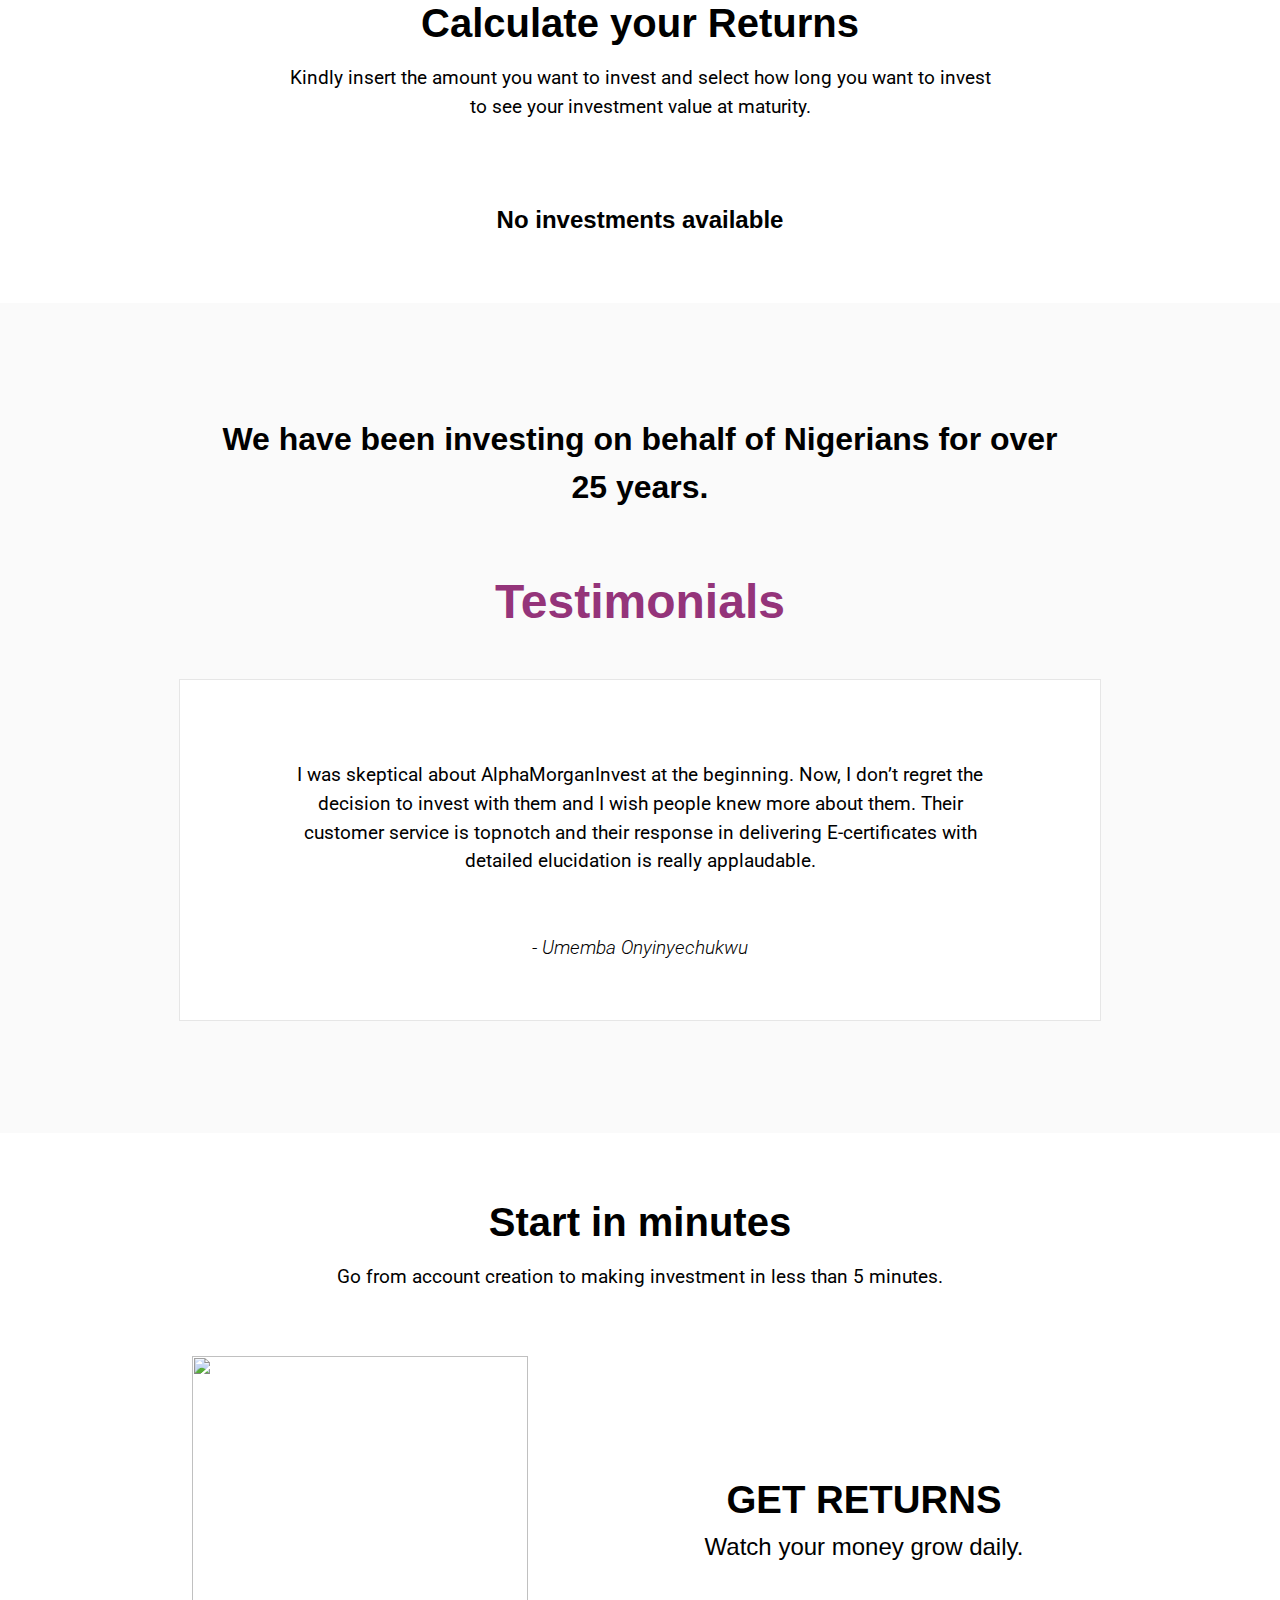
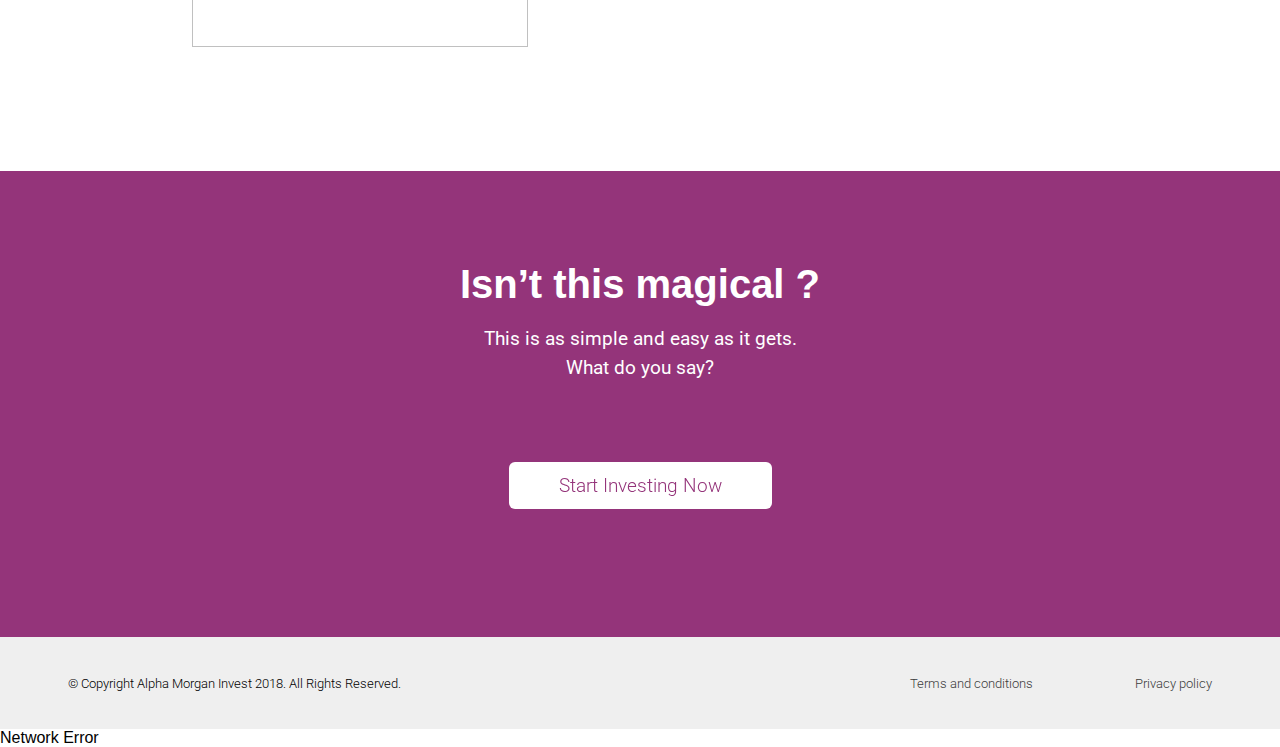
==== commit 47aba059: "Link Testimonial Update" ====
--- a/index.html
+++ b/index.html
@@ -28,13 +28,12 @@
                     <ul>
                         <li>
                             <a href="" class="nav_default">
-                                Benefits
+                              <a href="#Benefits">Benefits</a>
                             </a>
                         </li>
                         <li>
                             <a href="" class="nav_default">
-                                Testimonials
-                            </a>
+                                <a href="#Testimonials">Testimonials</a>
                         </li>
                         <li>
                             <a href="" class="nav_default">
@@ -81,7 +80,7 @@
     <section class="why_alpha">
         <div class="why_alpha_content">
             <h3>
-                Why use AlphaMorganInvest ?
+              <a id="Benefits">Why use AlphaMorganInvest?</a>
             </h3>
             <h1>
                 Earn up to 14% per annum
@@ -193,9 +192,9 @@
     <section class="testimony_section">
         <div class="testimony_content">
             <h2>
-                We have been investing on behalf of Nigerians for over 25 years.
-                <h1>
-                    Testimonials
+                  <a id="Testimonials">We have been investing on behalf of Nigerians for over 25 years.</a>
+                <h1>
+                  Testimonials
                 </h1>
                 <div class="testimony_container">
                     <p class="testimony">
@@ -274,4 +273,4 @@
 
 </body>
 
-</html>+</html>
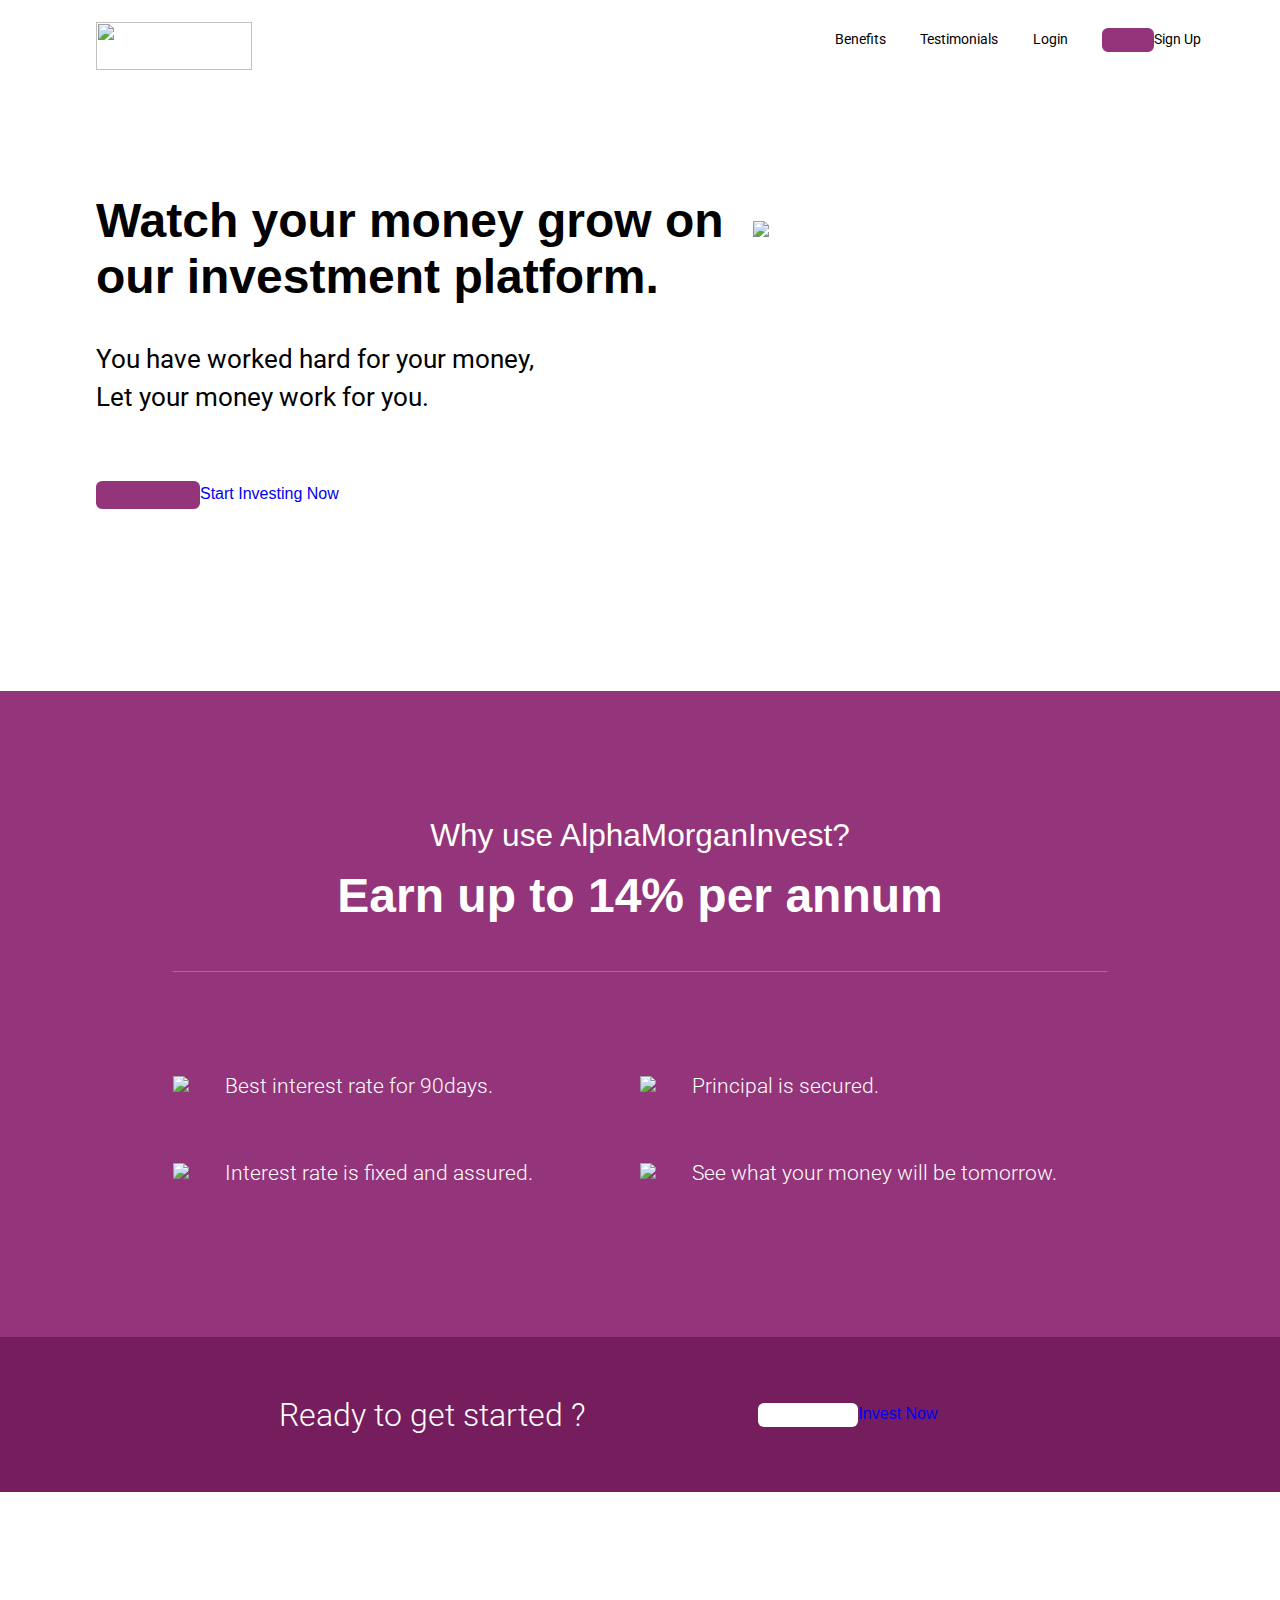
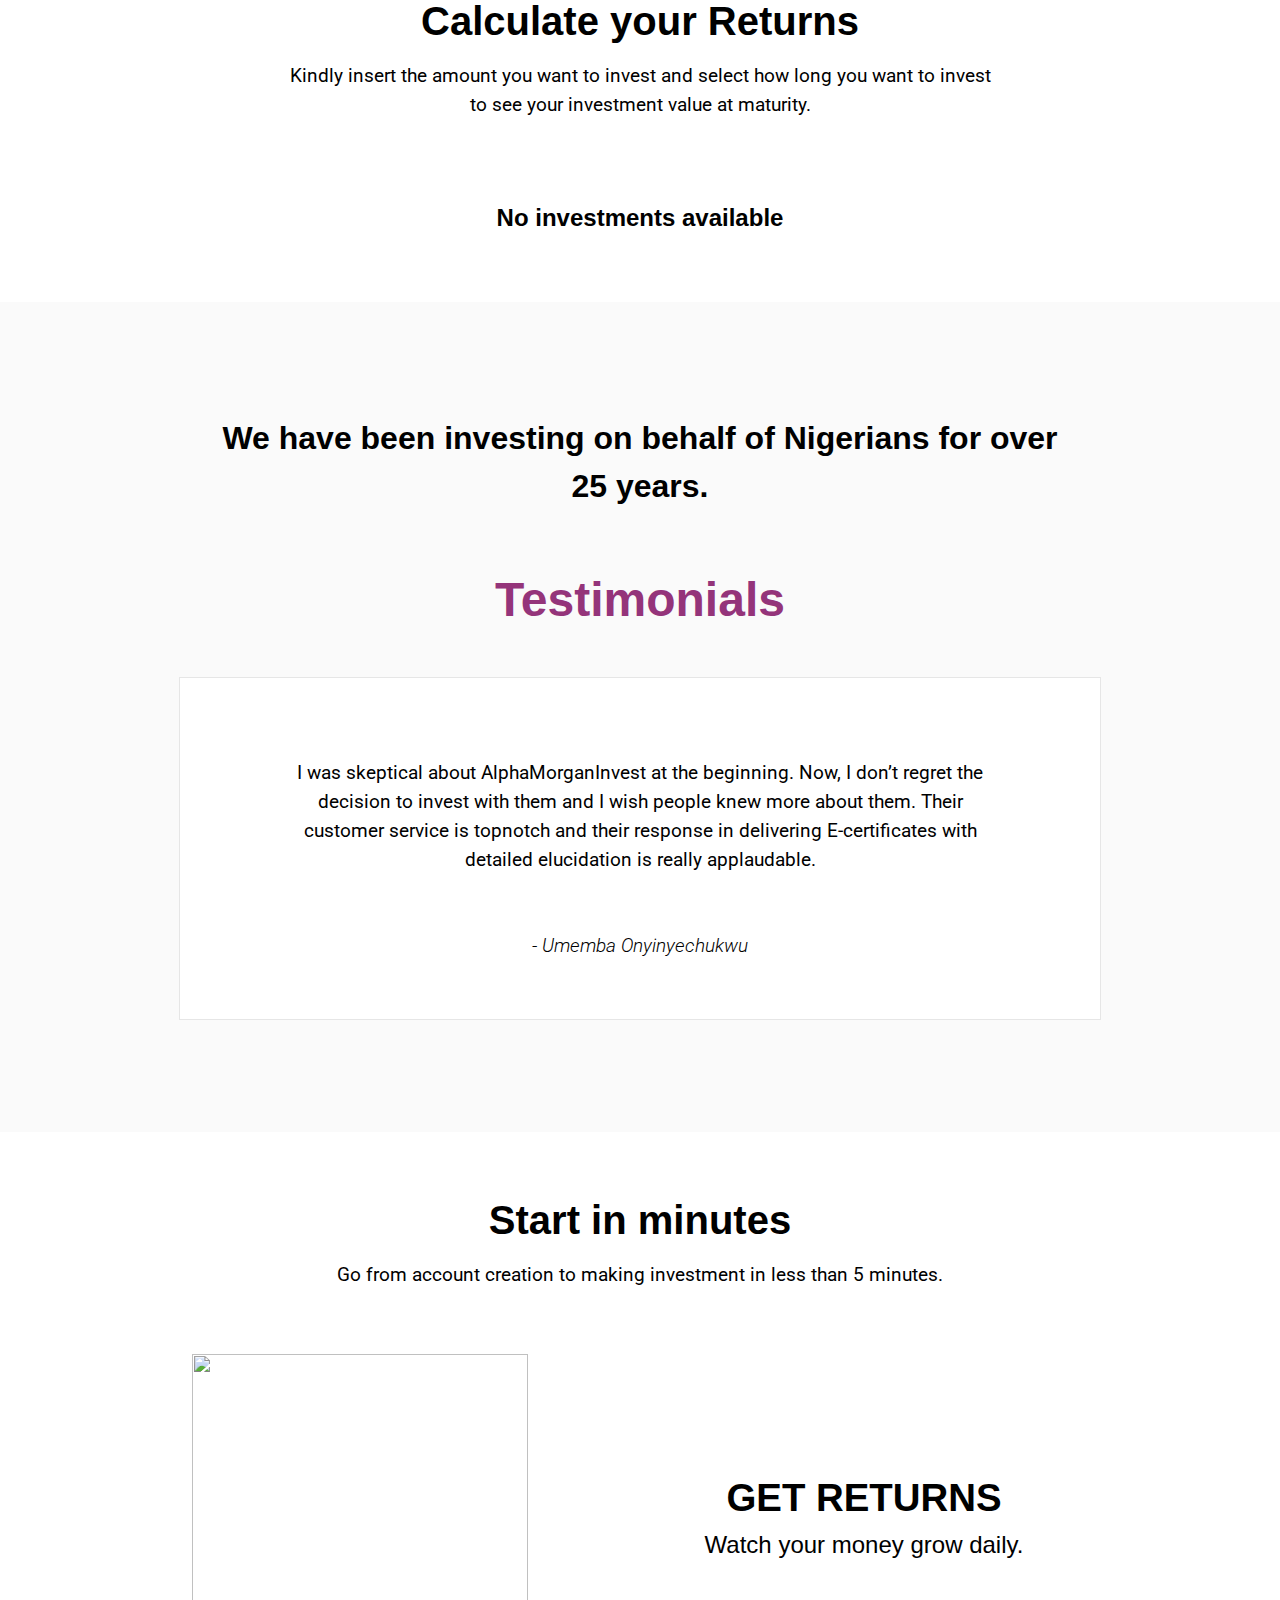
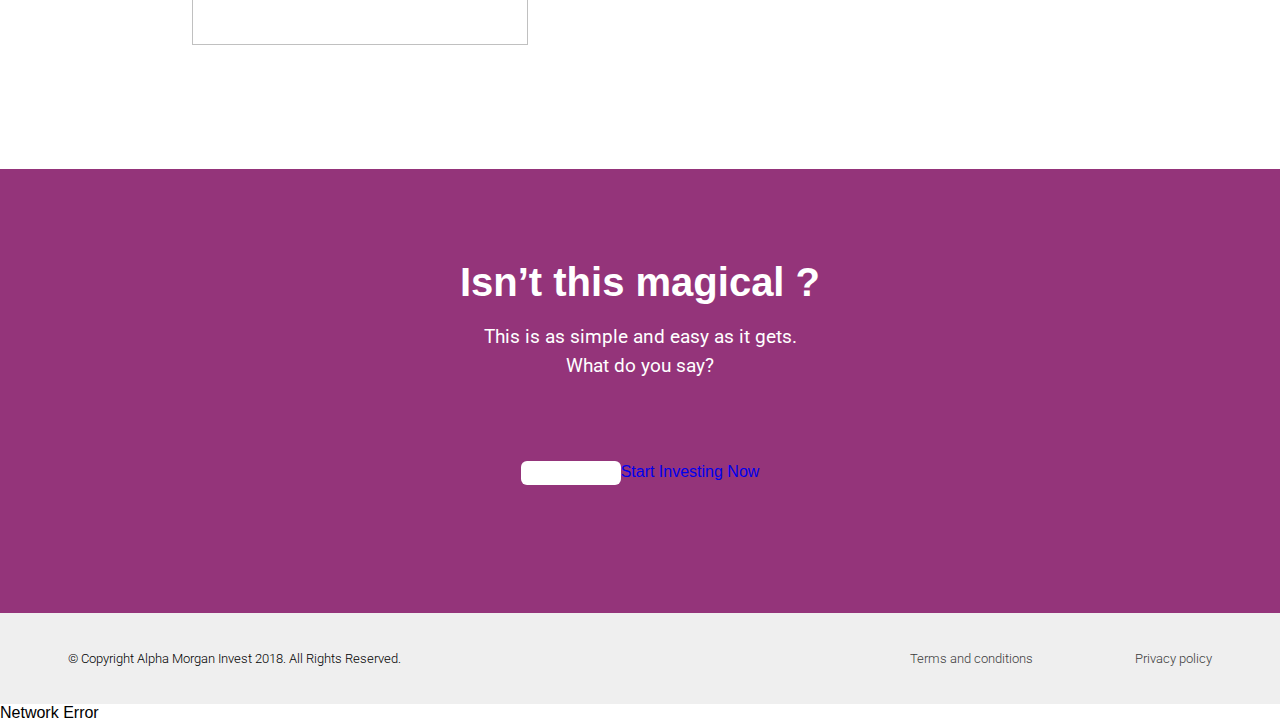
==== commit 39fc4900: "Page linking" ====
--- a/index.html
+++ b/index.html
@@ -37,12 +37,12 @@
                         </li>
                         <li>
                             <a href="" class="nav_default">
-                                Login
+                         <a href="https://app-staging.alphamorganinvest.com/">Login</a>
                             </a>
                         </li>
                         <li>
                             <a href="" class="nav_default signup_cta" id="signup">
-                                Sign Up
+                                <a href="https://app-staging.alphamorganinvest.com/register">Sign Up</a>
                             </a>
                         </li>
                     </ul>
@@ -64,7 +64,7 @@
                 </h4>
                 <div class="cta">
                     <a href="" class="signup_cta invest">
-                        Start Investing Now
+                        <a href="https://app-staging.alphamorganinvest.com/register">Start Investing Now</a>
                     </a>
                 </div>
             </div>
@@ -119,7 +119,7 @@
                 </h2>
                 <div>
                     <a href="" class="signup_cta invest start_now">
-                        Invest Now
+                        <a href="https://app-staging.alphamorganinvest.com/register">Invest Now</a>
                     </a>
                 </div>
             </div>
@@ -249,7 +249,7 @@
                 </h3>
                 <div class="cta_holder">
                     <a href="" class="signup_cta invest start_now">
-                        Start Investing Now
+                        <a href="https://app-staging.alphamorganinvest.com/register">Start Investing Now</a>
                     </a>
                 </div>
             </div>
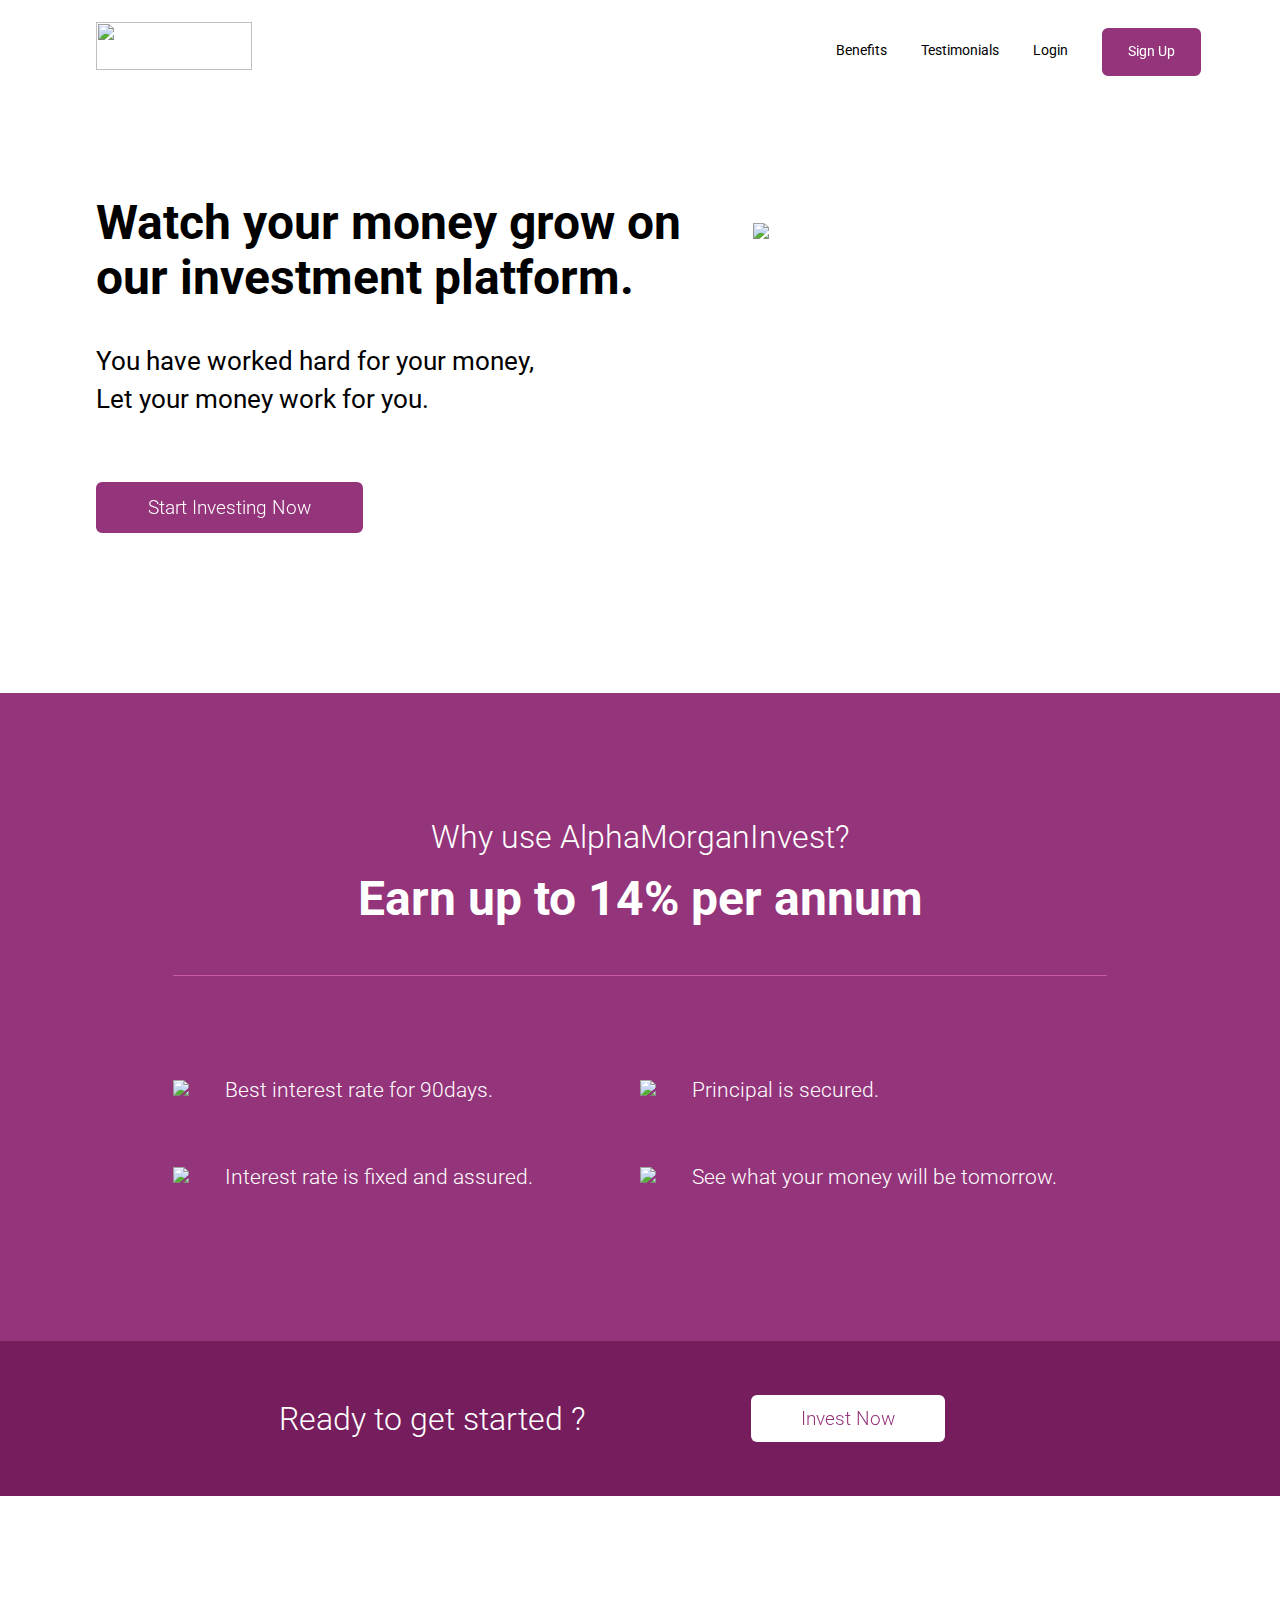
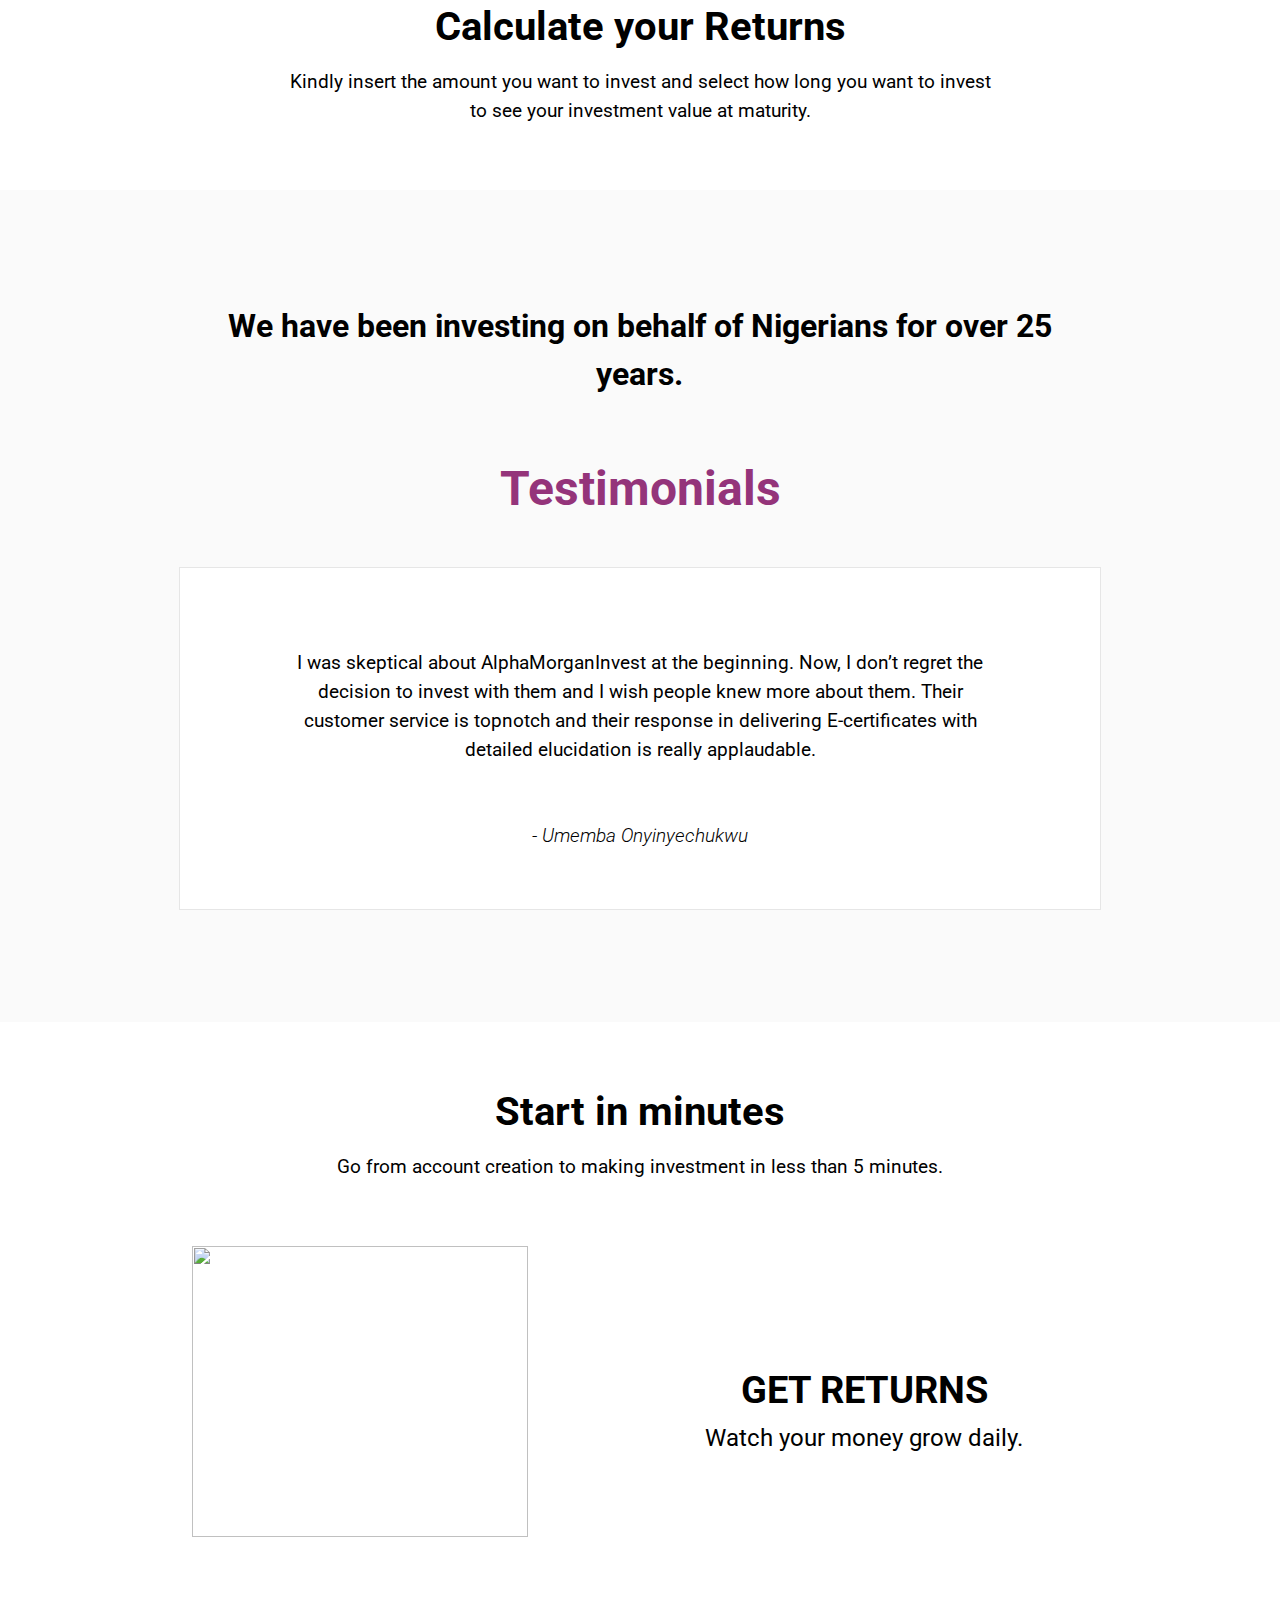
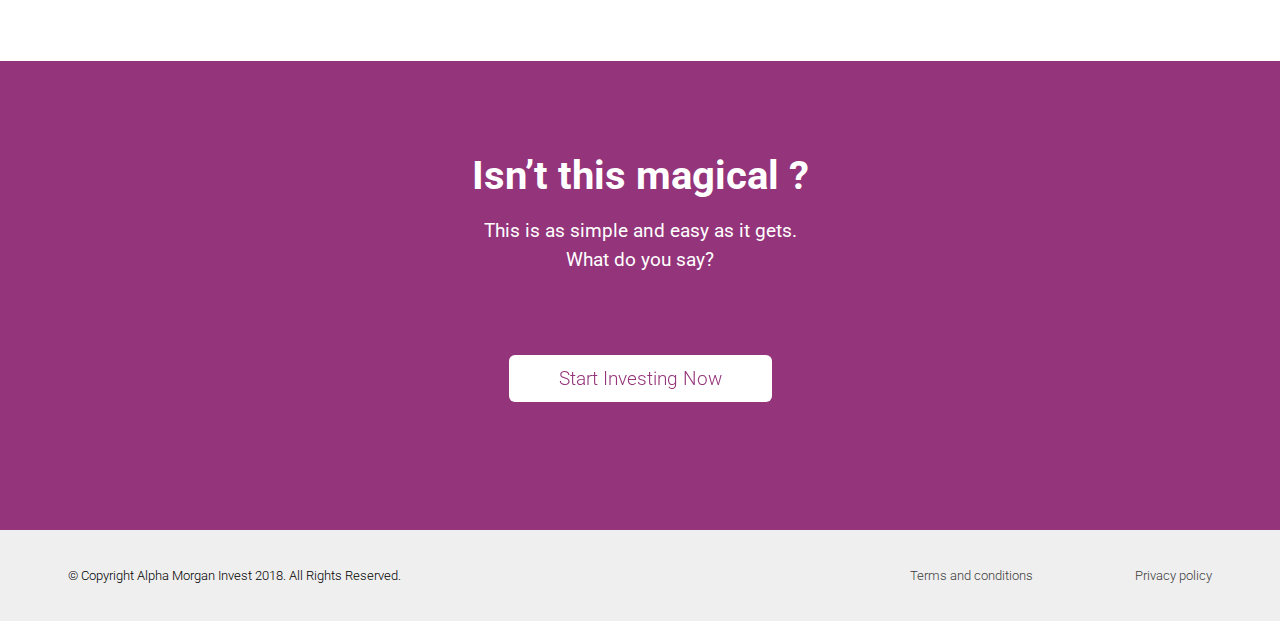
==== commit 536d6b1a: "update site title" ====
--- a/index.html
+++ b/index.html
@@ -5,11 +5,12 @@
     <meta charset="UTF-8">
     <meta name="viewport" content="width=device-width, initial-scale=1.0">
     <meta http-equiv="X-UA-Compatible" content="ie=edge">
+    <link rel="shortcut icon" href="images/logo/favicon.jpg">
     <link rel="stylesheet" href="styles/style.css">
     <link href="https://fonts.googleapis.com/css?family=Roboto:300,300i,400,700" rel="stylesheet">
     <script defer src="js/fontawesome-all.js"></script>
-    <title> Alpha Morgan </title>
-    <link href="/static/css/main.f80b5fb4.css" rel="stylesheet">
+    <title> AlphaMorganInvest </title>
+    <link href="/static/css/main.css" rel="stylesheet">
 </head>
 
 <body>
@@ -41,8 +42,8 @@
                             </a>
                         </li>
                         <li>
-                            <a href="" class="nav_default signup_cta" id="signup">
-                                <a href="https://app-staging.alphamorganinvest.com/register">Sign Up</a>
+                            <a href="https://app-staging.alphamorganinvest.com/register" class="nav_default signup_cta" id="signup">
+                                Sign Up
                             </a>
                         </li>
                     </ul>
@@ -63,8 +64,8 @@
                     <br> Let your money work for you.
                 </h4>
                 <div class="cta">
-                    <a href="" class="signup_cta invest">
-                        <a href="https://app-staging.alphamorganinvest.com/register">Start Investing Now</a>
+                    <a href="https://app-staging.alphamorganinvest.com/register" class="signup_cta invest">
+                        Start Investing Now
                     </a>
                 </div>
             </div>
@@ -118,8 +119,8 @@
                     Ready to get started ?
                 </h2>
                 <div>
-                    <a href="" class="signup_cta invest start_now">
-                        <a href="https://app-staging.alphamorganinvest.com/register">Invest Now</a>
+                    <a href="https://app-staging.alphamorganinvest.com/register" class="signup_cta invest start_now">
+                        Invest Now
                     </a>
                 </div>
             </div>
@@ -248,8 +249,8 @@
                     <br> What do you say?
                 </h3>
                 <div class="cta_holder">
-                    <a href="" class="signup_cta invest start_now">
-                        <a href="https://app-staging.alphamorganinvest.com/register">Start Investing Now</a>
+                    <a href="https://app-staging.alphamorganinvest.com/register" class="signup_cta invest start_now">
+                        Start Investing Now
                     </a>
                 </div>
             </div>
@@ -269,7 +270,7 @@
     </footer>
 
     <script src="js/app.js"></script>
-    <script type="text/javascript" src="/static/js/main.8073e49b.js"></script>
+    <script type="text/javascript" src="/static/js/main.js"></script>
 
 </body>
 
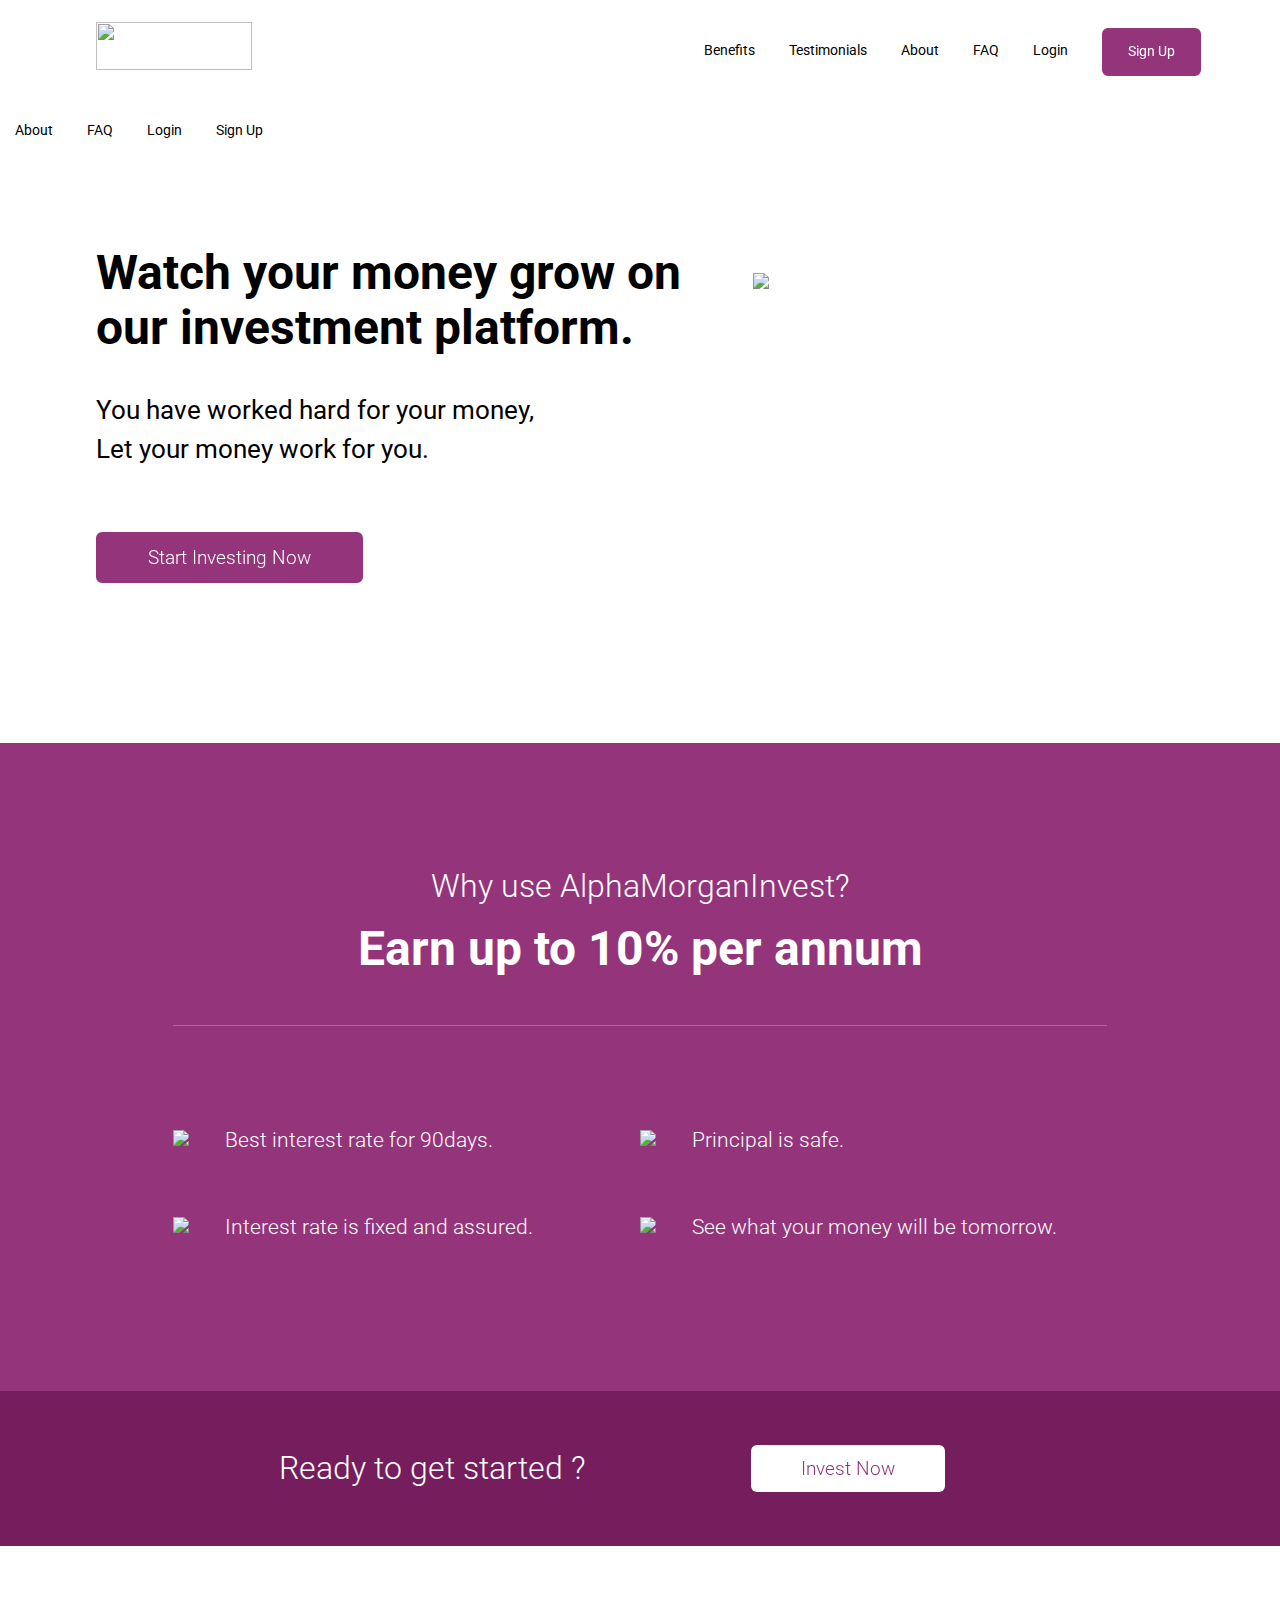
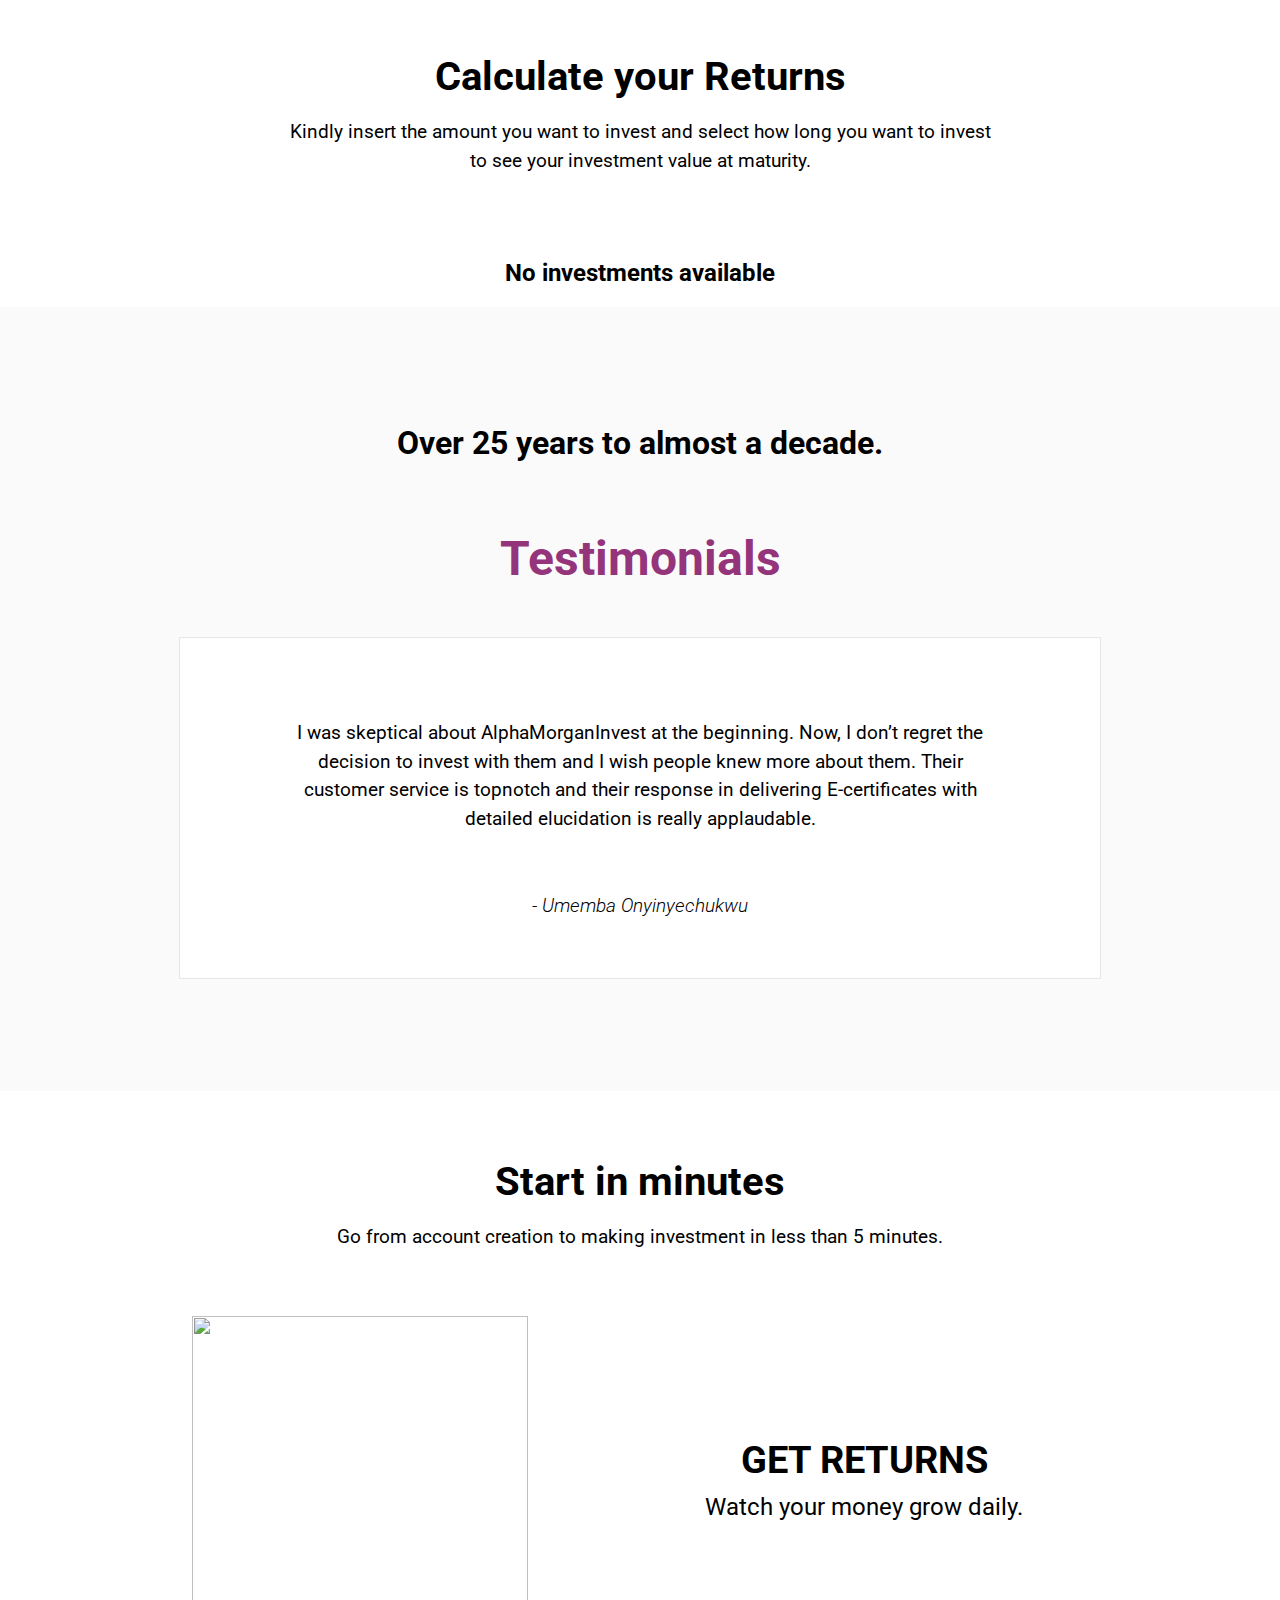
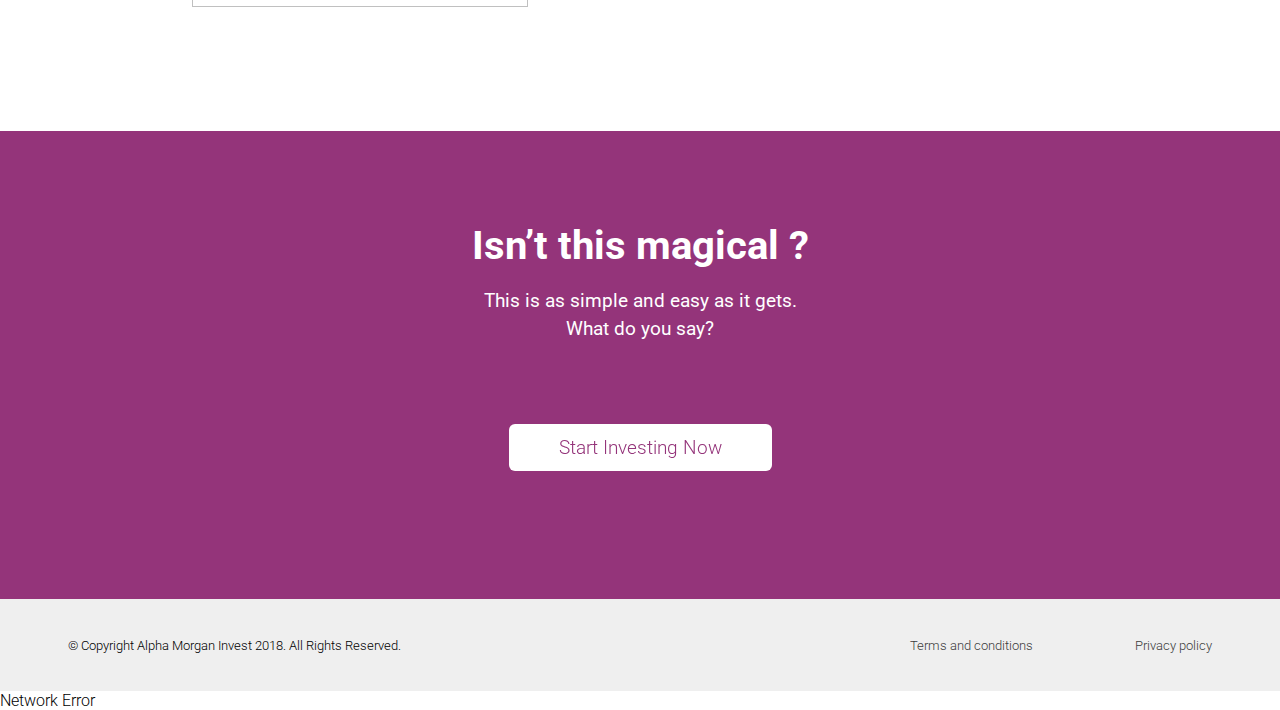
==== commit 5556d6ab: "Change BE url after merge with staging" ====
--- a/index.html
+++ b/index.html
@@ -19,7 +19,7 @@
         <div class="header_holder">
             <div class="wrapper navigation">
                 <div class="logo">
-                    <a href="index.html">
+                        <a href="/">
                         <img src="images/logo/image-logo.png" srcset="images/logo/image-logo@2x.png 2x,
                         images/logo/image-logo@3x.png 3x" class="Image-Logo">
                     </a>
@@ -27,22 +27,13 @@
 
                 <nav>
                     <ul>
+                            <li><a class="nav_default" href="/#Benefits">Benefits</a></li>
+                            <li><a class="nav_default" href="/#Testimonials">Testimonials</a></li>
+                            <li><a class="nav_default" href="about">About</a></li>
+                            <li><a class="nav_default" href="faq">FAQ</a></li>
+                            <li><a class="nav_default" href="https://app.alphamorganinvest.com/">Login</a></li>
                         <li>
-                            <a href="" class="nav_default">
-                              <a href="#Benefits">Benefits</a>
-                            </a>
-                        </li>
-                        <li>
-                            <a href="" class="nav_default">
-                                <a href="#Testimonials">Testimonials</a>
-                        </li>
-                        <li>
-                            <a href="" class="nav_default">
-                         <a href="https://app-staging.alphamorganinvest.com/">Login</a>
-                            </a>
-                        </li>
-                        <li>
-                            <a href="https://app-staging.alphamorganinvest.com/register" class="nav_default signup_cta" id="signup">
+                                <a href="https://app.alphamorganinvest.com/register" class="nav_default signup_cta" id="signup">
                                 Sign Up
                             </a>
                         </li>
@@ -50,10 +41,24 @@
                 </nav>
 
             </div>
+            <div class="mobile-nav-wrapper">
+                <nav id="mobile">
+                    <ul>
+                        <li><a href="about">About</a></li>
+                        <li><a href="faq">FAQ</a></li>
+                        <li><a href="https://app.alphamorganinvest.com/">Login</a></li>
+                        <li>
+                            <a href="https://app.alphamorganinvest.com/register">
+                                Sign Up
+                            </a>
+                        </li>
+                    </ul>
+                </nav>
+            </div>
         </div>
     </header>
 
-    <section class="hero_section">
+        <section class="hero_section header-pad">
         <div class="hero_section_content">
             <div class="content">
                 <h1>
@@ -64,7 +69,7 @@
                     <br> Let your money work for you.
                 </h4>
                 <div class="cta">
-                    <a href="https://app-staging.alphamorganinvest.com/register" class="signup_cta invest">
+                        <a href="https://app.alphamorganinvest.com/register" class="signup_cta invest">
                         Start Investing Now
                     </a>
                 </div>
@@ -78,14 +83,10 @@
         </div>
     </section>
 
-    <section class="why_alpha">
+        <section id="Benefits" class="why_alpha">
         <div class="why_alpha_content">
-            <h3>
-              <a id="Benefits">Why use AlphaMorganInvest?</a>
-            </h3>
-            <h1>
-                Earn up to 14% per annum
-            </h1>
+                <h3>Why use AlphaMorganInvest?</h3>
+                <h1>Earn up to 10% per annum</h1>
         </div>
         <div class="why_options">
             <div class="options">
@@ -97,7 +98,7 @@
             <div class="options">
                 <img src="images/icon/icon-principal.svg" class="icon-briefcase">
                 <p>
-                    Principal is secured.
+                    Principal is safe.
                 </p>
             </div>
             <div class="options">
@@ -119,7 +120,7 @@
                     Ready to get started ?
                 </h2>
                 <div>
-                    <a href="https://app-staging.alphamorganinvest.com/register" class="signup_cta invest start_now">
+                        <a href="https://app.alphamorganinvest.com/register" class="signup_cta invest start_now">
                         Invest Now
                     </a>
                 </div>
@@ -193,7 +194,7 @@
     <section class="testimony_section">
         <div class="testimony_content">
             <h2>
-                  <a id="Testimonials">We have been investing on behalf of Nigerians for over 25 years.</a>
+                  <a id="Testimonials">Over 25 years to almost a decade.</a>
                 <h1>
                   Testimonials
                 </h1>
@@ -249,7 +250,7 @@
                     <br> What do you say?
                 </h3>
                 <div class="cta_holder">
-                    <a href="https://app-staging.alphamorganinvest.com/register" class="signup_cta invest start_now">
+                        <a href="https://app.alphamorganinvest.com/register" class="signup_cta invest start_now">
                         Start Investing Now
                     </a>
                 </div>
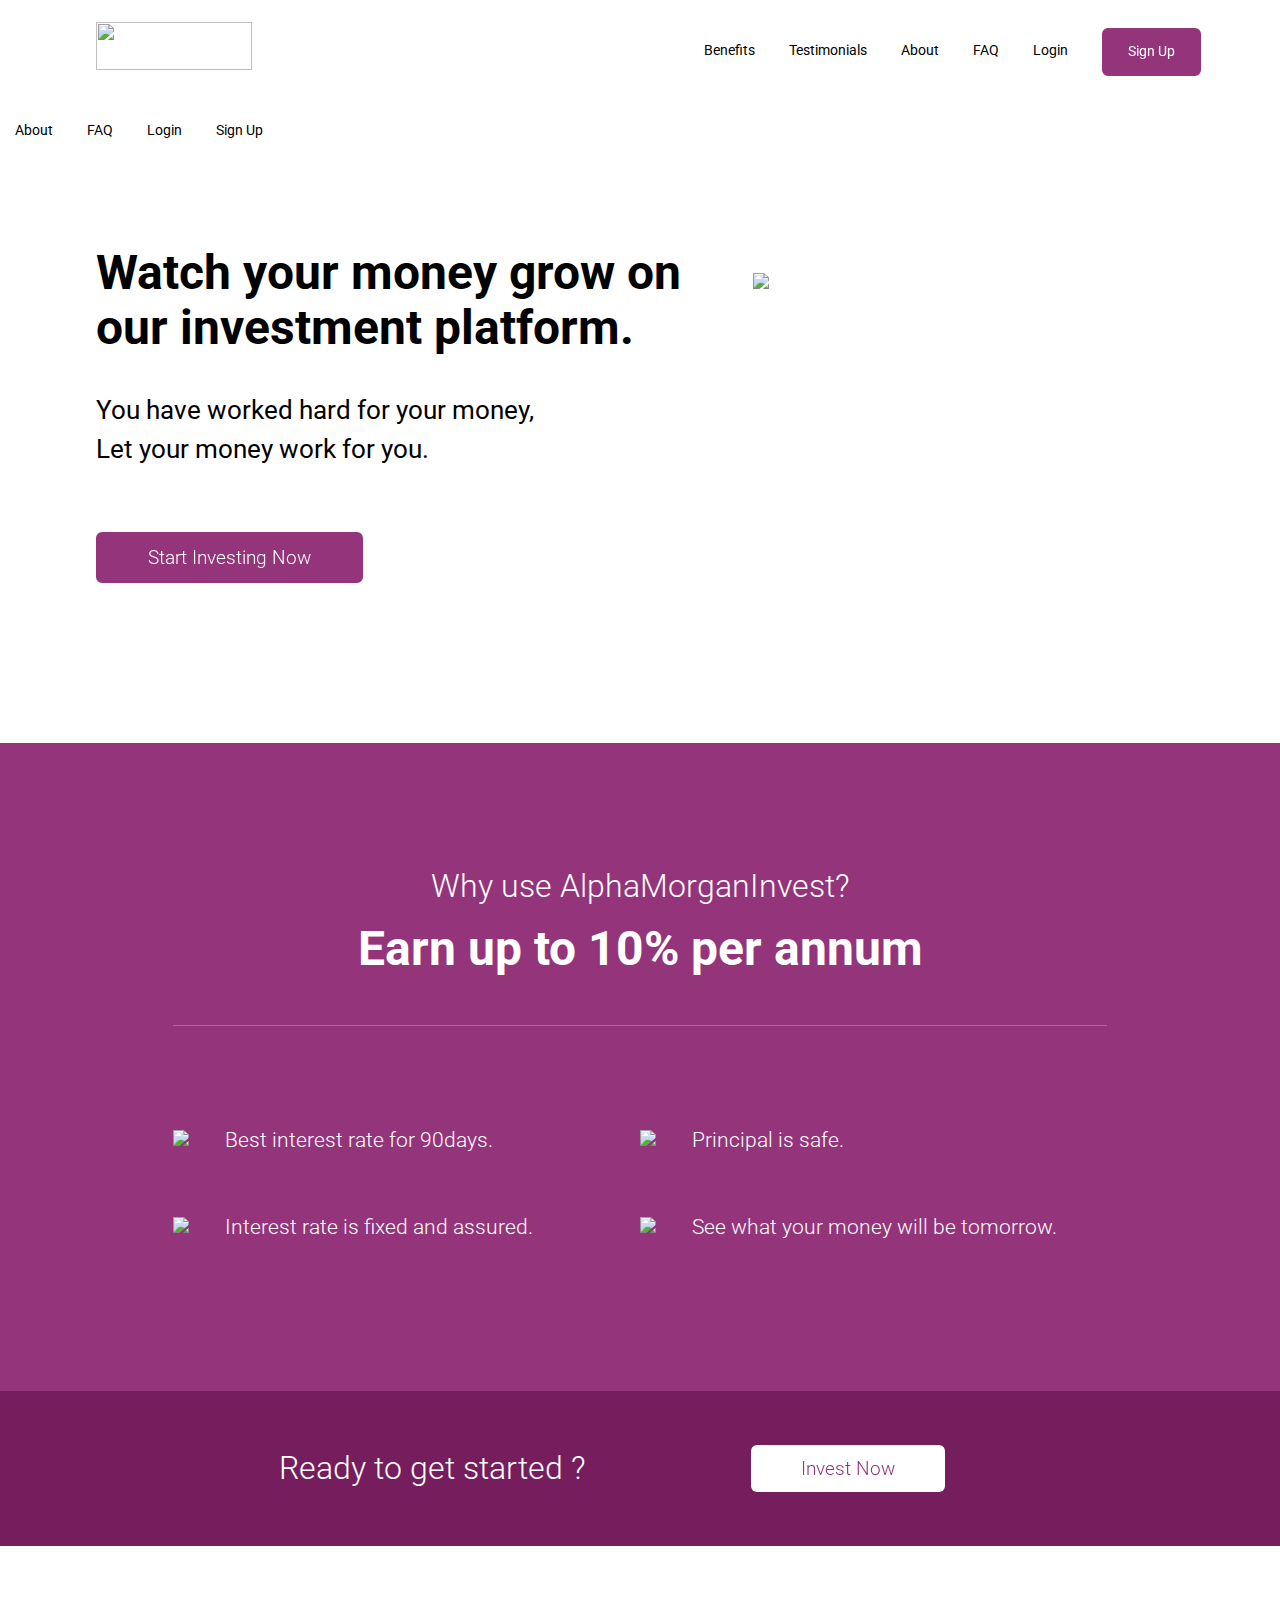
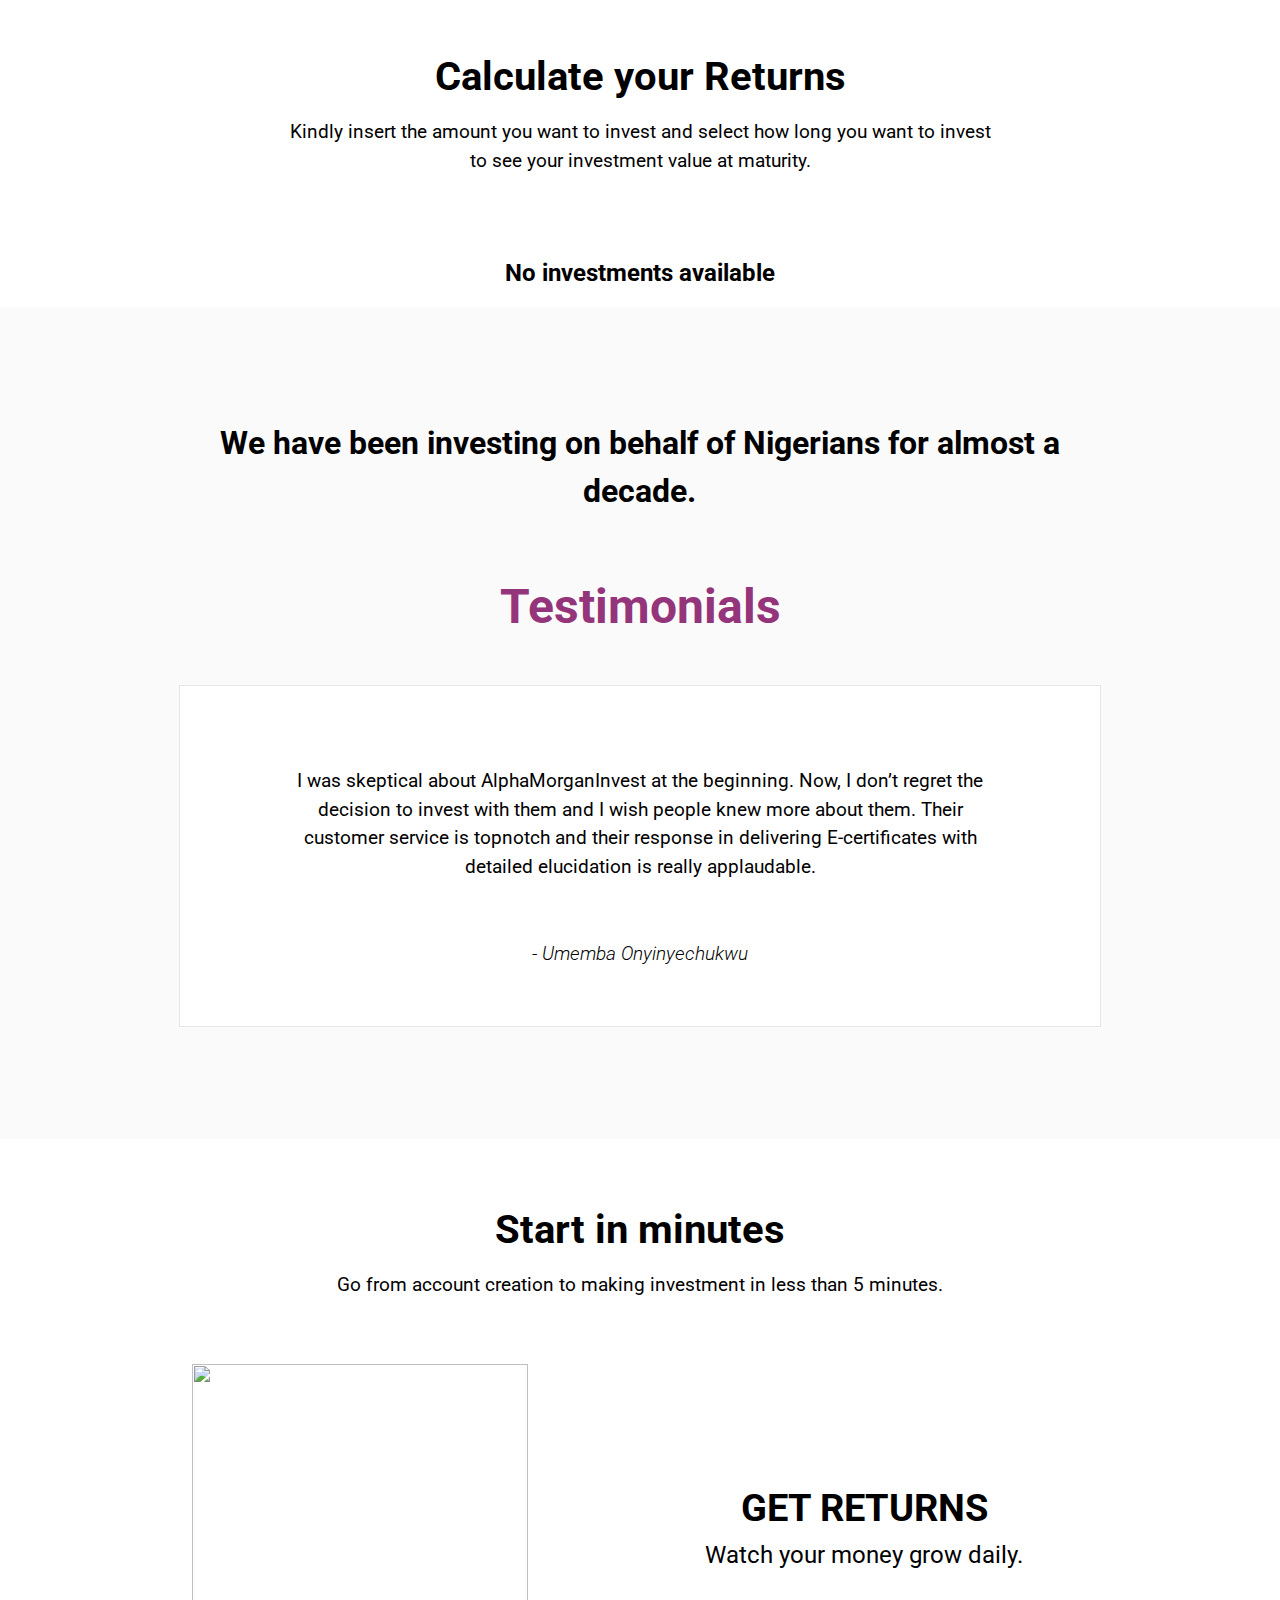
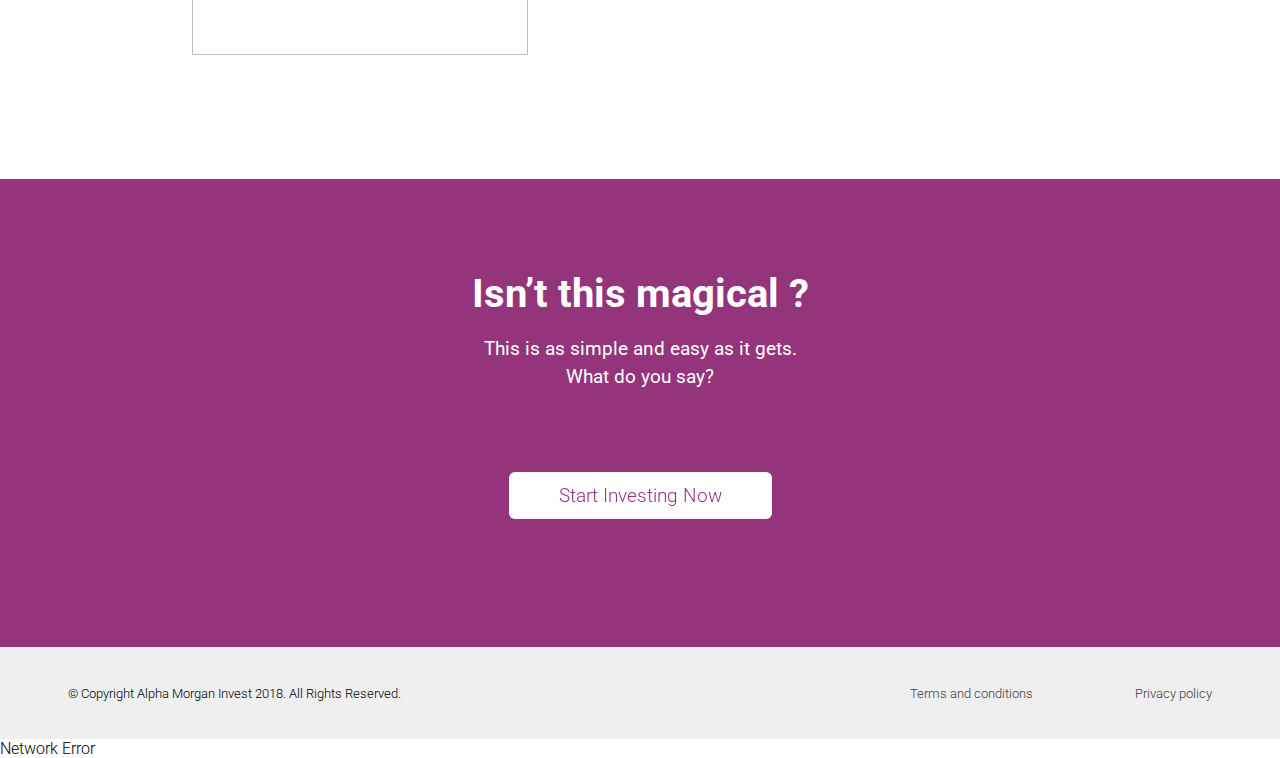
==== commit cacf145b: "Correct miscontrued sentence" ====
--- a/index.html
+++ b/index.html
@@ -194,7 +194,7 @@
     <section class="testimony_section">
         <div class="testimony_content">
             <h2>
-                  <a id="Testimonials">Over 25 years to almost a decade.</a>
+                  <a id="Testimonials">We have been investing on behalf of Nigerians for almost a decade.</a>
                 <h1>
                   Testimonials
                 </h1>
